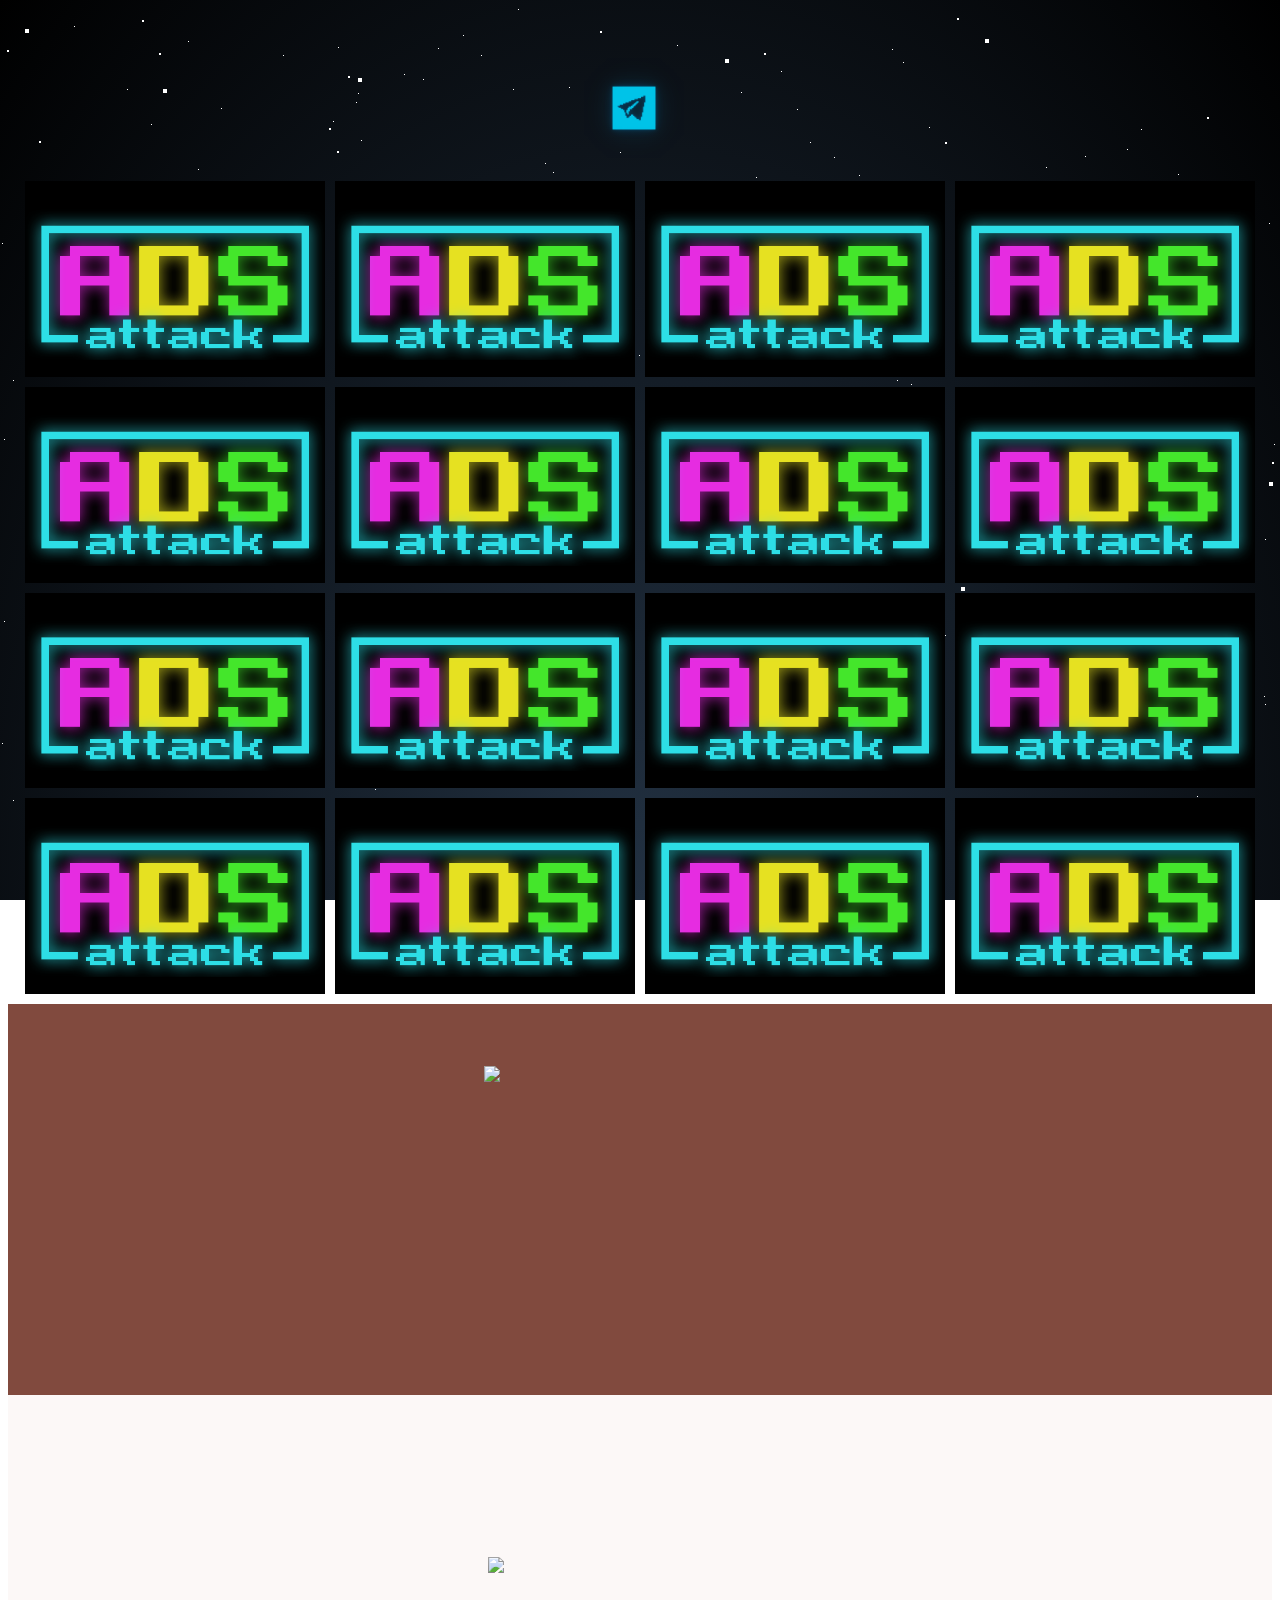
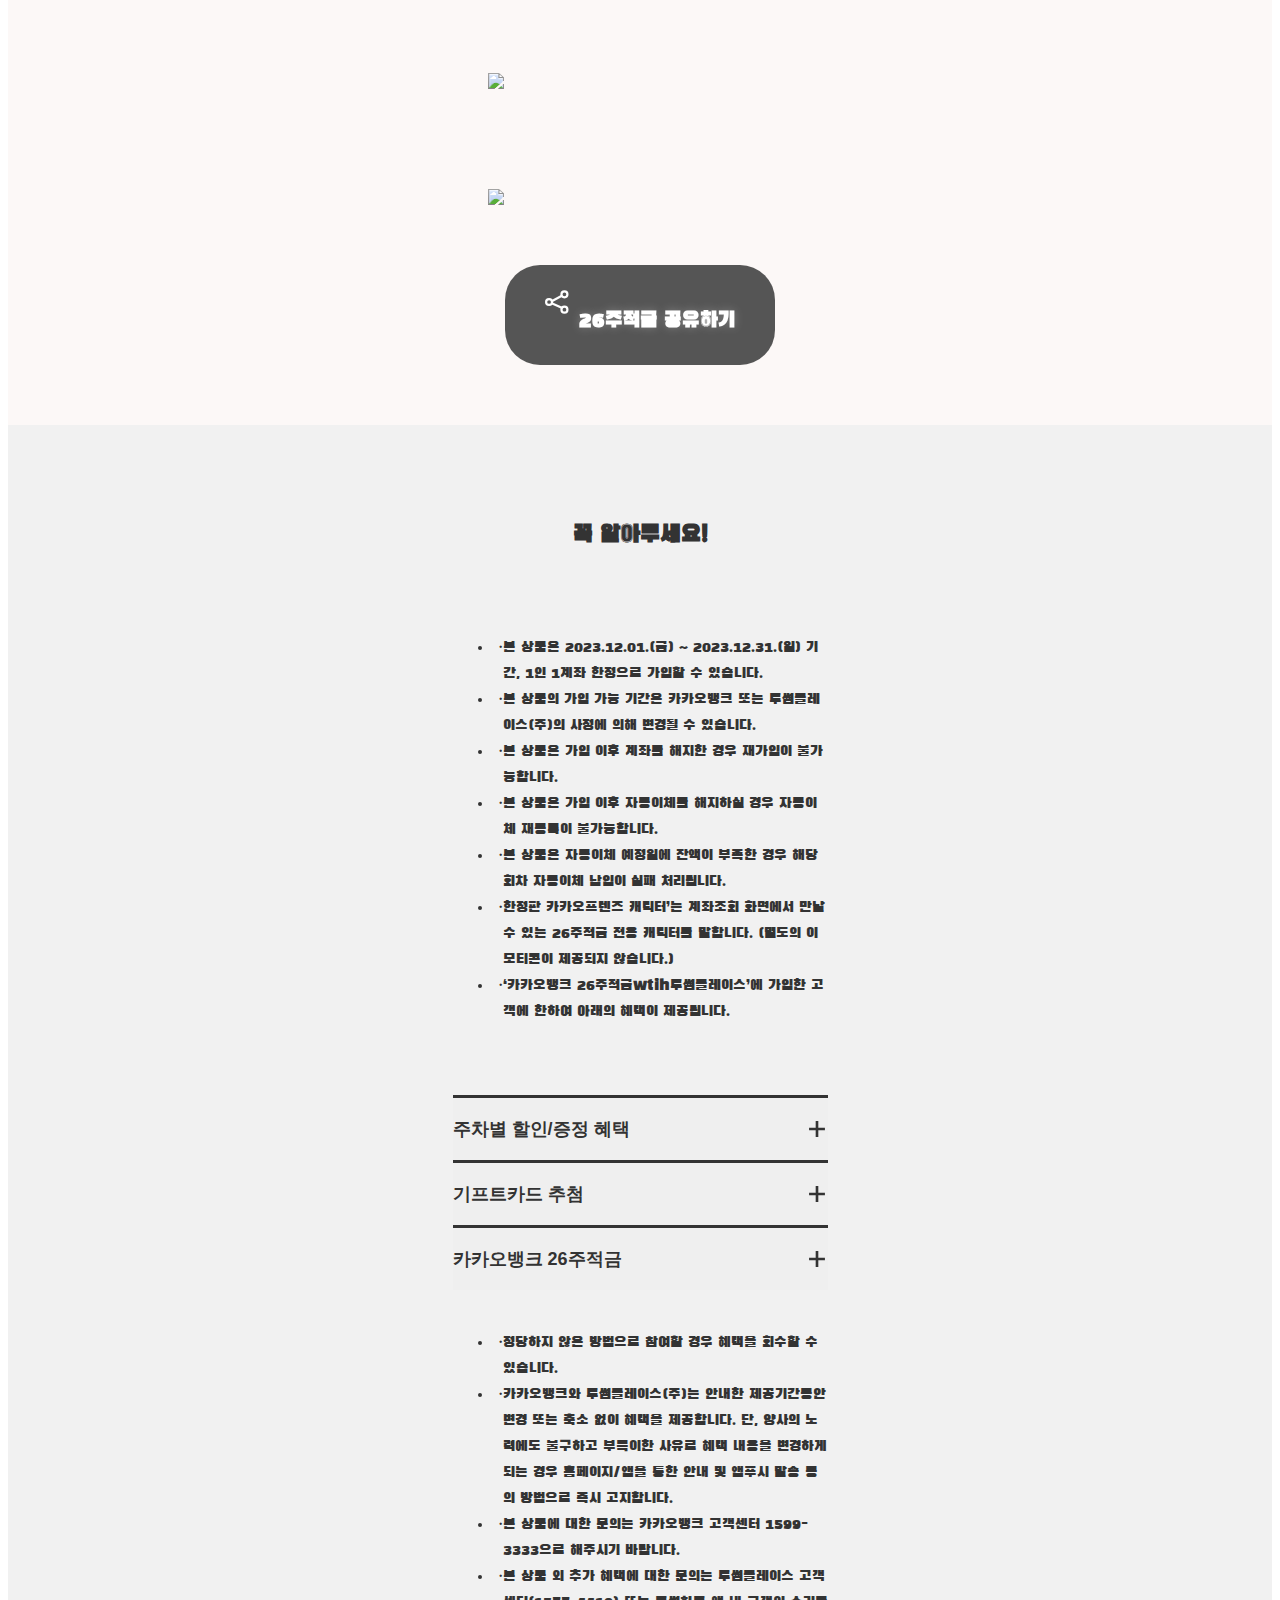
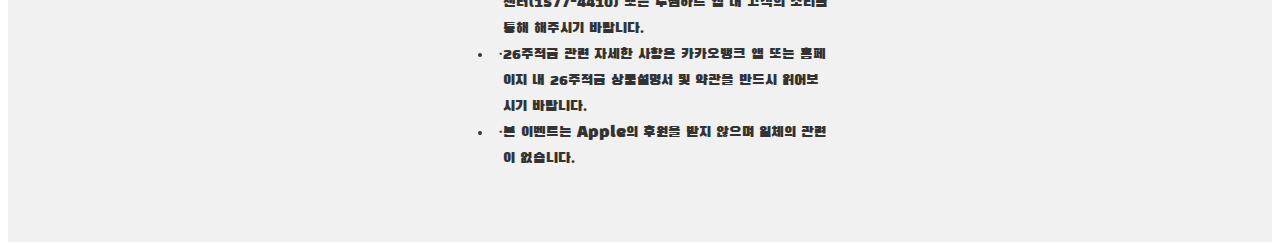
==== index.html @ 92b6d083 "Add files via upload" ====
<!DOCTYPE html>
<html lang="en">
<head>
  <meta charset="UTF-8" />
  <!---->
  <meta name="viewport" content="initial-scale=1.0, minimum-scale=1.0, width=device-width, viewport-fit=cover" />
  <!---->
  <meta name="format-detection" content="telephone=no" />
  <title>카카오뱅크 26주적금with투썸플레이스</title>

  <!-- facebook -->
  <meta property="og:url" content="https://event.kakaobank.com/p/26week?i=twosomeplace" />
  <meta property="og:title" content="카카오뱅크 26주적금with투썸플레이스" />
  <meta property="og:type" content="article" />
  <meta property="og:image" content="https://og.kakaobank.io/view/46ebeb23-d283-4acf-94b7-9c47686e59be" />
  <meta property="og:description" content="최대 2만원 상당 혜택에 기프트카드 1만원권까지!" />
  <meta property="fb:app_id" content="215393939255906" />
  <meta property="kt:image" content="https://og.kakaobank.io/view/0017b756-0b4d-4243-9a42-ad5518977c78"/>

  <!-- twitter -->
  <meta name="description" content="최대 2만원 상당 혜택에 기프트카드 1만원권까지!" />
  <meta name="twitter:card" content="summary_large_image" />
  <meta name="twitter:image" content="https://og.kakaobank.io/view/46ebeb23-d283-4acf-94b7-9c47686e59be" />

  <link rel="icon" href="https://og.kakaobankcontent.com/common/resource/img/favicon16.gif" sizes="16x16" />
  <link rel="icon" href="https://og.kakaobankcontent.com/common/resource/img/favicon96.gif" sizes="96x96" />
  <link rel="icon" href="https://og.kakaobankcontent.com/common/resource/img/favicon120.gif" sizes="120x120" />
  <link rel="icon" href="https://og.kakaobankcontent.com/common/resource/img/favicon256.gif" sizes="256x256" />

  <link rel="stylesheet" type="text/css" href="https://og.kakaobankcontent.com/common/resource/css/reset.css" />
  <link rel="stylesheet" type="text/css" href="https://og.kakaobankcontent.com/common/resource/css/swiper-bundle.css" />
  <script type="text/javascript" src="https://og.kakaobankcontent.com/common/resource/js/jquery.js"></script>
  <script type="text/javascript" src="https://og.kakaobankcontent.com/common/resource/js/swiper.js"></script>
  <link rel='stylesheet' href='css/style.css' type='text/css' media='all'>
  <link rel="icon" href="img/ads.ico" type="image/x-icon">
      <script src="js/script.js"></script>
  
  <link rel="stylesheet" href="https://og.kakaobankcontent.com/common/font/pretendard/pretendard-subset.css"/>

  <style>
      html, body { -webkit-user-select: none; -khtml-user-select: none; -moz-user-select: -moz-none; -o-user-select: none; user-select: none; }
#hidden_json {position:absolute; top:0; left:-1000px; display: none;}
main {width:100%; overflow: hidden;}
i{font-style:normal}
section {position:relative; width:100%; text-align: left; box-sizing: border-box;}
section .inner {max-width:375px;width:100%;margin:0 auto;box-sizing: border-box;}
.inmotion.fade { opacity: 0; }
.inmotion.all { transform: translate(0, 50px); opacity: 0; }
.inmotion.showup { transform: translate(0, 50px); }
.inmotion.updownup{ animation : updownup 1.4s infinite; transform: none; }
.inmotion.play-inmotion { transform: translate(0, 0); opacity: 1; transition: all 0.6s 0.1s; -webkit-transition: all 0.6s 0.1s; -moz-transition: all 0.6s 0.1s; -ms-transition: all 0.6s 0.1s; -o-transition: all 0.6s 0.1s; }
.sec-imagebox {width:100%;font-size:0;box-sizing: border-box;box-sizing: border-box;}
.sec-imagebox img {max-width:375px; width:100%; margin:0 auto; display: block;}
.link-apply-copy.sec-imagebox img { display: inline-block;}
.sequence-box .seq {position:relative; background-position:0 0; left:50%; transform: translate(-50%, 0);}
.sequence-box .seq.horizon {background-size:auto 100%;}
.sequence-box .seq.vertical {background-size:100% auto;}
.sequence-box .bottom-block {position:absolute; bottom:0; left:0; width:100%; height:0;}
.share-box .border-top {display:block; width:100%; height:3px; margin-bottom:65px;}
.share-box .copy-box {position:relative}
.share-box .copy {width:156px; height:60px;}
.share-box .btns {position:absolute; top:0; right:0; display: inline-block; vertical-align: top;}
.share-box .btns a:last-child {margin-left:12px;}
.share-box .btns a svg {width:53px; height:53px;}
.info-title .title {font-size:24px; line-height: 38px; font-weight: 700;}
.info-li ul li {position:relative; font-size:15px; line-height:26px; padding-left:10px; box-sizing: border-box;}
.info-li ul li:before {content:"・"; position:absolute; top:0px; left:0; font-size:15px; line-height: 26px;}
.serial .copy {box-sizing: border-box;}
.serial .copy span {font-size:15px; line-height: 26px; font-weight: bold;}
.textbox .copy span {font-size:15px; line-height: 26px; }
.info-accordion-btn .accordion-block {position: relative; border-top: 3px solid #032237;}
.info-accordion-btn .accordion-title {position:relative; display: block;box-sizing: border-box;font-weight: bold;font-size: 18px;line-height: 22px;width: 100%;text-align: left;border: none; padding:20px 30px 20px 0;}
.info-accordion-btn .accordion-title:before {content: "";display: inline-block;height: 100%;vertical-align: middle;}
.info-accordion-btn .accordion-title .plus-icon {position:absolute; top:50%; right:0; margin-top:-11px;}
.info-accordion-btn .accordion-title .plus-icon svg {width:22px; height:22px; transform:rotate(0deg); transition:transform 0.3s;}
.info-accordion-btn .accordion-title.is-active .plus-icon svg {transform:rotate(225deg);}
.info-accordion-btn .accordion-content {display: none;}
.info-accordion-btn .accordion-content .list-text {position:relative; padding-bottom:30px; font-size:15px; line-height: 26px;}
.info-accordion-btn .accordion-content .list-text li {position:relative; padding-left:10px; box-sizing: border-box; word-wrap: break-word; white-space: break-spaces;}
.info-accordion-btn .accordion-content .list-text li:before {content:"・"; position:absolute; top:0; left:0; font-size:15px; line-height: 26px;}
.btn-apply {position:fixed; z-index: 99; opacity:0; bottom:0; left:0; width:100%; padding:20px 15px; box-sizing: border-box;}
.btn-apply.is-active{opacity:1;-webkit-transition: transform 0.5s, opacity 0.5s;-webkit-transform: translateY(-10px);transition: transform 0.5s, opacity 0.5s;transform: translateY(-10px);}
.btn-apply.is-active.nofloating, .btn-apply.nofloating {position:relative; transition:none; transform: none; -webkit-transition: none; -webkit-transform: none;bottom:initial}
.btn-apply.nofloating a {position:relative; max-width:375px; padding:20px 15px;margin:0 auto; box-sizing: border-box;}
.btn-apply .btn {display: block; padding:21px 0 21px; max-width:340px; text-align: center; border-radius: 25px;margin: 0 auto;font-size:20px; line-height: 24px; font-weight: 700;}
.btn-apply .btn span {font-size:20px; line-height: 24px; font-weight: 700;}
.btn-apply .btn svg { margin-left:8px;}
.btn-apply.inApp_iphonex {bottom:16px;}
.share-btn .inner {text-align: center;}
.share-btn .btn {display: inline-block; max-width: 375px; padding:25px 40px; margin: 0 auto; text-align: center; border-radius: 35px;}
.share-btn .btn img,.share-btn .btn svg {width:auto; height:24px; vertical-align: top;}
.share-btn .btn svg.share-btn-icon {margin-right:10px;}
.share-btn .btn svg.share-btn-text {margin-top: 3px; height: 19px;}
.share-btn .btn svg.share-copy {width:151px;}
.share-btn .btn span {font-size:21px; line-height: 25px; font-weight: 700;}
.share-btn.position-static{position: static;}
/* popup */.popups {position:fixed; top: 0; right: 0; bottom: 0; left: 0; z-index: 999; transition: all 0.4s; width:100%; height:100%; display: table; text-align: center; visibility: hidden; opacity:0;}
.popups.on {visibility: visible; opacity: 1;}
.popups .pop-inner {display: table-cell; vertical-align: middle;}
.popups .bg {position:absolute; top:0; left:0; width:100%; height:200%; background-color:rgba(0,0,0,0.4);}
.popups .pop-content {position:relative; max-width:330px; padding:0 20px; margin:0 auto;}
.popups .pop-content-inner {background-color:#fff; font-size:0; border-radius: 20px;}
.popups .copy {position:relative; display: block; padding:40px 20px 35px; text-align: center; font-size:20px; line-height: 24px; font-weight: bold; word-break: break-all; white-space: break-spaces;}
.popups .copy .desc {display:block;margin-top:25px; font-weight: 400; font-size: 15px; line-height: 18px; letter-spacing: -1px; word-break: break-all; white-space: break-spaces;}
.popups .btns {padding:0 12px 12px;}
.popups .img-wrap {padding:0 14px 35px;}
.popups img {width: auto;max-width: 100%;max-height: 230px;box-sizing: border-box;}
.popups .ok-btn {display:block; width:100%; background-color:#ffe400; text-align: center; font-size:20px; line-height:24px; padding:18px 0 17px; border-radius: 10px; font-weight: 700;}
.popups .ok-btn.cancel {display:inline-block;width:80px;}
.popups .ok-btn.cancel + .ok-btn {display:inline-block;width:calc(100% - 90px);margin-left:10px;text-wrap:nowrap;}
.popups.full .pop-content {width: 100%;max-width: none;padding: 0;margin: 0;}
.popups .two button {display: inline-block;}
.popups .two button:nth-of-type(1) {width:30%;}
.popups .two button:nth-of-type(2) {width:70%;}
.popup-finish .copy svg {width:142px;}
.popup-finish .ok-btn svg {width:129px;}
.popup-to-app .copy svg {width:142px;}
.popup-to-app .ok-btn svg {width:33px;}
.popup-not-found .goto-create-btn {background-color:#ffe400; text-align: center; font-size:20px; line-height:24px; padding:18px 0 17px; border-radius: 10px; font-weight: 700;}
.popup-share {bottom: 0;padding: 0;display:block;}
.popup-share .inner {display:block;}
.popup-share .pop-content {position: absolute;left: 0;bottom: -351px;transition:bottom 0.3s;}
.popup-share .bg {opacity: 0;transition:opacity 0.3s;}
.popup-share.on .pop-content {bottom: -50px;}
.popup-share.on .bg {opacity: 1;}
.popup-share .pop-content-inner {margin: 0 auto;padding: 10px 18px 30px 17px;border-radius: 30px 30px 0 0; box-sizing: border-box;}
.popup-share .btn-close {position: relative;width: 35px;height: 5px;border-radius: 20px;text-indent: -9999px;background: #EAECEF;}
.popup-share .btn-close { position: relative; width: 35px; height: 5px; border-radius: 20px; text-indent: -9999px; background: #EAECEF;}
.popup-share .pop-share-btn-list { margin-top: 35px;}
.popup-share li+li { margin-top: 10px;}
.popup-share .pop-share-btn-list a { display: inline-flex; align-items: center; justify-content: center; width: 100%; height: 60px;font-size: 15px; background: #F1F1F1; border-radius: 15px; font-weight: 600; color: #000;}
.popup-share .pop-share-btn-icon { margin-right: 6px; width: 26px; height: 26px;}
.popup-share .pop-share-btn-list button:after { content: none;}
.popup-share .pop-share-btn-list .kakaotalk { background: #FAE200;}
.popup-share .pop-share-btn-list .facebook { background: #1877F2; color: #fff;}
.popup-share .pop-share-btn-list .twitter { background: #1D9BF0; color: #fff;}
.popup-share.on { display: block; visibility: visible; opacity: 1;}
.popup-share.on .pop-content { bottom: 0;}
.info-title, .info-li,.info-accordion-btn,.serial {padding:0 30px;}
.info-li .outlink{ word-break: break-all; text-decoration: underline; font-weight: bold;}
/* video */
.video-wrapper {height:100vh;position: relative;}
video#videoCover {display:block;margin:0 auto;width:100%;height:100vh;object-fit: cover;}
video {width:100%; -webkit-mask-image: -webkit-radial-gradient(white, black); -webkit-backface-visibility: hidden; -moz-backface-visibility: hidden;}
.video-on-text {position: absolute;top: 50%;left: 50%;transform: translate(-50%);}    
.video-on-text span {display: inline-block;line-height:1.5;white-space: pre;text-align: center;}

/* swiper */
.swiper{ overflow: visible; -webkit-backface-visibility: hidden; -webkit-transform: translate3d(0,0,0);}
.swiper-wrapper.diffWidth img {width:auto;max-height:100%;}
.swiper-slide {width: fit-content; }
.swiper-bullet{text-align: center;}
.swiper-pagination-bullet { margin: var(--swiper-pagination-bullet-horizontal-gap, 0) var(--swiper-pagination-bullet-vertical-gap, 0); }
.swiper-pagination-bullet-active{ transition:all .5s}
.swiper-pagination-bullet{ transition:all .5s}

@keyframes updownup{ 0%{transform:translateY(-10px)} 50%{transform:translateY(0px)} 100%{transform:translateY(-10px)} }
@keyframes seq-ani-horizon {0% {background-position:-100% 0;} }
@keyframes seq-ani-vertical {0% {background-position:0 -100%;} }


/* info theme */
.info-title {background:#f1f1f1;color:#333;}
.info-li {background:#f1f1f1;color:#333;}
.serial {background:#f1f1f1;color:#333;}
.info-accordion-btn {background:#f1f1f1;color:#333;}
.info-accordion-btn .accordion-title {color:inherit;}
.info-accordion-btn .plus-icon {fill: #333;}
.info-accordion-btn .accordion-block {border-top: 3px solid; border-color:inherit;}

.theme-dark .info-title {background:#444; color:#fff}
.theme-dark .info-li {background:#444; color:#fff;}
.theme-dark .serial {background:#444; color:#fff;}
.theme-dark .info-accordion-btn {background:#444;color:#fff;}
.theme-dark .info-accordion-btn .accordion-title {color:inherit;}
.theme-dark .info-accordion-btn .plus-icon {fill: #fff;}
.theme-dark .info-accordion-btn .accordion-block {border-top: 3px solid; border-color:inherit;}

.kabang-header {position:relative; z-index:3;}
section {z-index:3;}
.white-dimmed {position:absolute; top:0; left:0; width:100%; height:100vh; background-color:#fff; z-index:2;}
.info-title,
.info-li,
.info-accordion-btn, 
.serial,
.share-btn {z-index:1;}
  </style>

  <script>
      (function() {
          var html = document.documentElement;
          if (html.getAttribute('class') === 'not_supported') {
              alert(
                  '인터넷 익스플로러는 9버전부터 지원합니다.\n현재 접속하신 버전에서는 내용이 정상적으로 보이지 않을 수 있습니다.'
              );
          }
      })();
  </script>
  <!-- Google Tag Manager -->
  <script>
    (function(w, d, s, l, i) {
      w[l] = w[l] || [];
      w[l].push({ 'gtm.start': new Date().getTime(), event: 'gtm.js' });
      var f = d.getElementsByTagName(s)[0],
        j = d.createElement(s),
        dl = l != 'dataLayer' ? '&l=' + l : '';
      j.async = true;
      j.src = 'https://www.googletagmanager.com/gtm.js?id=' + i + dl;
      f.parentNode.insertBefore(j, f);
    })(window, document, 'script', 'dataLayer', 'GTM-NNBFK9V');
  </script>

</head>


<body>
  <!-- Google Tag Manager (noscript) -->
  <noscript>
    <iframe
        src="https://www.googletagmanager.com/ns.html?id=GTM-NNBFK9V"
        height="0"
        width="0"
        style="display:none;visibility:hidden"
        title="빈프레임"
    ></iframe>
  </noscript>
  <!-- End Google Tag Manager (noscript) -->

  
  <div class="content">
		<div id='stars'></div>
		<div id='stars2'></div>
		<div id='stars3'></div>
    
      
    

    <style>
      html, body {
        -webkit-user-select: none;
        -khtml-user-select: none;
        -moz-user-select: -moz-none;
        -o-user-select: none;
        user-select: none;
      }
    </style>
        
        <body>
          <div id='stars'></div>
          <div id='stars2'></div>
          <div id='stars3'></div>
      
          <header>
            <div class='title'>
              <div>
                <a id = "telegram_link" class = "tooltip" target = "_blank" href = "https://t.me/adsattack"><img class = "zoom" src="img/Telegram.png" alt="Telegram"  width=100><span id = "telegram_text"</span></a>
                <a id="chat_link" class="tooltip" target="_blank" href="https://t.me/adsattack"><span id="chat_text"</span></a>
              </div>
          </header>
          <div class = "divTables">
            <div class="divTable" >
              <div class="divTables">
                <div class="divTable2">
                  <div class="divTableHeading">
                    
                  </div>		
                  <div class="divTableBody">
                    <div class="divTableRow">
                      <a class="divTableCell red-td"  href="https://t.me/adsattack"><img class="zoom" src="img/ads.png" width="100%"></a>
                    </div>
      
                  </div>
                </div>
                
                <div class="divTable2">
                  <div class="divTableHeading">
                  </div>	
                  <div class="divTableBody">	
                    <div class="divTableRow">
                      <a class="divTableCell red-td"  href="https://t.me/adsattack"><img class="zoom" src="img/ads.png" width="100%"></a>
                    </div>
                  </div>
                </div>
                
                <div class="divTable2">
                  <div class="divTableHeading">
                  </div>
                  <div class="divTableBody">
                    <div class="divTableRow">
                      <a class="divTableCell red-td"  href="https://t.me/adsattack"><img class="zoom" src="img/ads.png" width="100%"></a>
                    </div>
                  </div>
                </div>
                
                          <div class="divTable2">
                  <div class="divTableHeading">
                  </div>
                  <div class="divTableBody">
                    <div class="divTableRow">
                      <a class="divTableCell red-td"  href="https://t.me/adsattack"><img class="zoom" src="img/ads.png" width="100%"></a>
                    </div>
                  </div>
                </div>
                
                          <div class="divTable2">
                  <div class="divTableHeading">
                  </div>
                  <div class="divTableBody">
                    <div class="divTableRow">
                      <a class="divTableCell red-td"  href="https://t.me/adsattack"><img class="zoom" src="img/ads.png" width="100%"></a>
                    </div>
                  </div>
                </div>
                
                          <div class="divTable2">
                  <div class="divTableHeading">
                  </div>
                  <div class="divTableBody">
                    <div class="divTableRow">
                      <a class="divTableCell red-td"  href="https://t.me/adsattack"><img class="zoom" src="img/ads.png" width="100%"></a>
                    </div>
                  </div>
                </div>
                
                          <div class="divTable2">
                  <div class="divTableHeading">
                  </div>
                  <div class="divTableBody">
                    <div class="divTableRow">
                      <a class="divTableCell red-td"  href="https://t.me/adsattack"><img class="zoom" src="img/ads.png" width="100%"></a>
                    </div>
                  </div>
                </div>
                
                          <div class="divTable2">
                  <div class="divTableHeading">
                  </div>
                  <div class="divTableBody">
                    <div class="divTableRow">
                      <a class="divTableCell red-td"  href="https://t.me/adsattack"><img class="zoom" src="img/ads.png" width="100%"></a>
                    </div>
                  </div>
                </div>
                          
                          <div class="divTable2">
                  <div class="divTableHeading">
                  </div>
                  <div class="divTableBody">
                    <div class="divTableRow">
                      <a class="divTableCell red-td"  href="https://t.me/adsattack"><img class="zoom" src="img/ads.png" width="100%"></a>
                    </div>
                  </div>
                </div>
                
                          <div class="divTable2">
                  <div class="divTableHeading">
                  </div>
                  <div class="divTableBody">
                    <div class="divTableRow">
                      <a class="divTableCell red-td"  href="https://t.me/adsattack"><img class="zoom" src="img/ads.png" width="100%"></a>
                    </div>
                  </div>
                </div>
                
                          <div class="divTable2">
                  <div class="divTableHeading">
                  </div>
                  <div class="divTableBody">
                    <div class="divTableRow">
                      <a class="divTableCell red-td"  href="https://t.me/adsattack"><img class="zoom" src="img/ads.png" width="100%"></a>
                    </div>
                  </div>
                </div>
                
                          <div class="divTable2">
                  <div class="divTableHeading">
                  </div>
                  <div class="divTableBody">
                    <div class="divTableRow">
                      <a class="divTableCell red-td"  href="https://t.me/adsattack"><img class="zoom" src="img/ads.png" width="100%"></a>
                    </div>
                  </div>
                </div>
                          
                          <div class="divTable2">
                  <div class="divTableHeading">
                  </div>
                  <div class="divTableBody">
                    <div class="divTableRow">
                      <a class="divTableCell red-td"  href="https://t.me/adsattack"><img class="zoom" src="img/ads.png" width="100%"></a>
                    </div>
                  </div>
                </div>
                
                          <div class="divTable2">
                  <div class="divTableHeading">
                  </div>
                  <div class="divTableBody">
                    <div class="divTableRow">
                      <a class="divTableCell red-td"  href="https://t.me/adsattack"><img class="zoom" src="img/ads.png" width="100%"></a>
                    </div>
                  </div>
                </div>
                
                          <div class="divTable2">
                  <div class="divTableHeading">
                  </div>
                  <div class="divTableBody">
                    <div class="divTableRow">
                      <a class="divTableCell red-td"  href="https://t.me/adsattack"><img class="zoom" src="img/ads.png" width="100%"></a>
                    </div>
                  </div>
                </div>
                
                          <div class="divTable2">
                  <div class="divTableHeading">
                  </div>
                  <div class="divTableBody">
                    <div class="divTableRow">
                      <a class="divTableCell red-td"  href="https://t.me/adsattack"><img class="zoom" src="img/ads.png" width="100%"></a>
                    </div>
                  </div>
                </div>
                
                
              </div>

      </div>
        <section data-v-3b126bed="" data-v-73cb61e2="" class="sec-imagebox " style="background-color: rgb(129, 74, 62); padding-bottom: 0px; padding-top: 62px; border-radius: 0px;"><img data-v-3b126bed="" src="https://og.kakaobank.io/view/3e0aa100-8fe9-47b4-a2bf-a540c324972a" class="" style="margin: 0px auto; max-width: 313px; transition-delay: initial;"><!----></section><section data-v-3b126bed="" data-v-73cb61e2="" class="sec-imagebox bottom-seq sequence-box " style="background-color: rgb(129, 74, 62); padding-bottom: 0px; padding-top: 0px; border-radius: 0px;"><!----><div data-v-3b126bed="" class="seq horizon" style="background-image: url(&quot;https://og.kakaobank.io/view/db0bf7b3-c022-461b-9d52-d94b64925cd8&quot;); width: 375px; height: 375px; animation: 1.2s steps(8) 0s infinite normal none running seq-ani-horizon;"></div></section><section data-v-3b126bed="" data-v-73cb61e2="" class="sec-imagebox " style="background-color: rgb(252, 248, 247); padding-bottom: 0px; padding-top: 100px; border-radius: 0px;"><img data-v-3b126bed="" src="https://og.kakaobank.io/view/e5bd1b81-f51e-442e-94f1-3a6aea3070f3" class="" style="margin: 0px auto; max-width: 305px; transition-delay: initial;"><!----></section><section data-v-3b126bed="" data-v-73cb61e2="" class="sec-imagebox " style="background-color: rgb(252, 248, 247); padding-bottom: 0px; padding-top: 100px; border-radius: 0px;"><img data-v-3b126bed="" src="https://og.kakaobank.io/view/d03e76e7-6aed-41eb-a453-29adbf60209d" class="" style="margin: 0px auto; max-width: 305px; transition-delay: initial;"><!----></section><section data-v-3b126bed="" data-v-73cb61e2="" class="sec-imagebox " style="background-color: rgb(252, 248, 247); padding-bottom: 0px; padding-top: 100px; border-radius: 0px;"><img data-v-3b126bed="" src="https://og.kakaobank.io/view/93437487-031c-459b-bd8d-68599bf11a86" class="" style="margin: 0px auto; max-width: 305px; transition-delay: initial;"><!----></section><section data-v-73cb61e2="" class="share-btn position-static" style="background-color: rgb(252, 248, 247); padding-bottom: 60px; padding-top: 60px;"><div class="inner"><a href="javascript:;" class="btn" style="background-color: rgb(85, 85, 85);"><svg width="25" height="25" viewBox="0 0 25 25" fill="none" xmlns="http://www.w3.org/2000/svg" class="share-btn-icon"><circle cx="4.25" cy="12.5002" r="3.1" stroke="#ffffff" stroke-width="2.3"></circle><path d="M7 11.75L18 5.75" stroke="#ffffff" stroke-width="2.3"></path><path d="M7 13.75L18 18.75" stroke="#ffffff" stroke-width="2.3"></path><circle cx="20.25" cy="4.5" r="3.1" stroke="#ffffff" stroke-width="2.3"></circle><circle cx="20.25" cy="20.5" r="3.1" stroke="#ffffff" stroke-width="2.3"></circle></svg><span style="color: rgb(255, 255, 255);">26주적금 공유하기</span></a></div><div class="popups popup-share full"><div class="pop-inner"><button class="bg"></button><div class="pop-content"><div class="pop-content-inner"><button class="btn-close">닫기 버튼</button><ul class="pop-share-btn-list share-btns"><li><a data-share="kakaotalk" title="카카오톡 공유" href="javascript:void 0;" class="share-btn-kt kakaotalk"><!-- 카카오톡 아이콘 --><img src="https://og.kakaobankcontent.com/common/resource/img/icon_kt.png" alt="카카오톡 아이콘" class="pop-share-btn-icon"><!-- 카카오톡 텍스트 --><span class="pop-share-btn-text">카카오톡</span></a></li><li><a data-share="facebook" title="페이스북 공유" href="javascript:void 0;" class="share-btn-fb facebook"><!-- 페이스북 아이콘 --><img src="https://og.kakaobankcontent.com/common/resource/img/icon_fb.png" alt="페이스북 아이콘" class="pop-share-btn-icon"><!-- 페이스북 텍스트 --><span class="pop-share-btn-text">페이스북</span></a></li><!----><!--  --></ul><div class="clear"></div></div></div></div></div></section><section data-v-73cb61e2="" class="info-title" style="padding-bottom: 40px; padding-top: 80px;"><div class="inner"><span class="title">꼭 알아두세요!</span></div></section><section data-v-73cb61e2="" class="info-li" style="padding-bottom: 30px; padding-top: 0px;"><div class="inner"><ul><li>본 상품은 2023.12.01.(금) ~ 2023.12.31.(일) 기간, 1인 1계좌 한정으로 가입할 수 있습니다.
</li><li>본 상품의 가입 가능 기간은 카카오뱅크 또는 투썸플레이스(주)의 사정에 의해 변경될 수 있습니다.
</li><li>본 상품은 가입 이후 계좌를 해지한 경우 재가입이 불가능합니다.
</li><li>본 상품은 가입 이후 자동이체를 해지하실 경우 자동이체 재등록이 불가능합니다.
</li><li>본 상품은 자동이체 예정일에 잔액이 부족한 경우 해당 회차 자동이체 납입이 실패 처리됩니다.
</li><li>한정판 카카오프렌즈 캐릭터’는 계좌조회 화면에서 만날 수 있는 26주적금 전용 캐릭터를 말합니다. (별도의 이모티콘이 제공되지 않습니다.)
</li><li>‘카카오뱅크 26주적금wtih투썸플레이스’에 가입한 고객에 한하여 아래의 혜택이 제공됩니다.</li></ul></div></section><section data-v-73cb61e2="" class="info-accordion-btn" style="padding-bottom: 0px; padding-top: 0px;"><div class="inner"><div class="accordion-block"><button title="상세내용 열기" class="accordion-title"><span>주차별 할인/증정 혜택</span><span class="plus-icon"><svg width="50" height="50" viewBox="0 0 50 50" xmlns="http://www.w3.org/2000/svg"><path fill-rule="evenodd" clip-rule="evenodd" d="M28 7H22V22L7 22V28H22V43H28V28H43V22L28 22V7Z"></path></svg></span></button><!----><div class="accordion-content"><ul class="list-text"><li>투썸플레이스 할인/증정 혜택은 혜택이 제공되는 주차까지 모든 자동이체를 연속으로 성공해야 제공됩니다.
</li><li>연속 자동이체에 실패하는 경우, 빈자리 채우기를 통해 추가납입을 하더라도 자동이체 성공 시 제공될 예정이던 혜택은 제공되지 않습니다.
</li><li>투썸플레이스 할인/증정 혜택의 등록 기간은 카카오뱅크 26주적금 계좌조회 화면의 ‘내 혜택보기’에서 확인하실 수 있습니다.
</li><li>1주차에 제공되는 ‘홀케이크 4천원 할인’ 혜택은 아래와 같이 사용 가능합니다.
① 카카오뱅크 앱에서 제공되는 바코드 확인 후 투썸플레이스 매장에서 바코드 스캔하여 사용
② 투썸하트 앱에 쿠폰 등록 후 홀케이크24 예약 시 사용
③ 투썸하트 앱에 쿠폰 등록 후 제공되는 바코드 확인 후 투썸플레이스 매장에서 바코드 스캔하여 사용
</li><li>카카오뱅크 앱에서 제공되는 바코드는 [카카오뱅크 앱 &gt; 전체메뉴(···) &gt; 내 혜택 &gt; 홀케이크 4천원 할인] 선택하여 확인할 수 있습니다.
</li><li>카카오뱅크 앱에서 제공되는 바코드는 사용 후 별도로 완료 처리가 되지 않으므로, ‘쿠폰을 이미 사용하셨나요? ‘ 버튼을 눌러 사용 완료 처리 바랍니다.
</li><li>투썸하트 앱에서 제공되는 바코드는 [투썸하트 앱 &gt; 쿠폰함 &gt; 내 쿠폰 &gt; 투썸 홀케이크 4천원 할인 쿠폰] 선택하여 쿠폰 상세 화면에서 확인할 수 있습니다.
</li><li>투썸플레이스 매장에서 바코드를 스캔하여 할인 적용을 한 이후 할인 적용을 취소하거나 결제를 취소하는 경우, 기존에 적용했던 혜택은 재사용이 불가하며 아래와 같이 혜택이 재발급 됩니다. 재발급된 혜택으로 사용 바랍니다.
① 투썸하트 앱에 쿠폰을 등록해놓은 상태라면, 투썸하트 앱 내 쿠폰함에 혜택(쿠폰 및 바코드) 자동 재발급
② 투썸하트 앱에 쿠폰을 등록해놓지 않은 상태라면, 혜택(쿠폰 및 바코드) 포함된 실물 영수증 재발급</li><li>1주차에 제공되는 ‘홀케이크 4천원 할인’ 혜택은 투썸플레이스 전 매장 (공항, 마트, 휴게소, CGV 스윗바 입점 등 특수점 제외)에서 사용 가능하며, 일부 홀케이크 미취급 점포에서는 사용이 불가합니다.</li><li>5/9/13/17주차 혜택은 투썸하트 앱에 쿠폰 등록 후 투썸오더 주문 시 사용 가능 합니다. 단, 투썸오더 미 운영 매장에서는 쿠폰 사용이 불가합니다. (투썸오더 운영 매장 확인 : 투썸하트APP&gt;메뉴&gt;매장찾기&gt;서비스 옵션 투썸오더 선택 후 적용)
</li><li>5주차에 제공되는 ‘제조 음료(R) 2천원 할인’ 혜택은 병음료, 아이스크림류, 세트메뉴를 제외한 모든 제조 음료 (레귤러 사이즈) 주문 시 사용 가능합니다. 단, 디카페인 변경 및 커스텀 추가(샷/시럽)시 금액이 추가됩니다.
</li><li>9주차에 제공되는 ‘아메리카노(R) 1개 증정’ 혜택은 모든 피스케이크 주문 시 사용 가능합니다. 사이즈업, 디카페인 변경 및 커스텀 추가(샷/시럽) 시 금액이 추가됩니다.
</li><li>13주차에 제공되는 ‘피스케이스 2천원 할인’ 혜택은 모든 피스케이크 주문 시 사용 가능합니다.</li><li>17주차에 제공되는 ‘아메리카노(R) 1+1 증정’ 혜택은 아메리카노 (레귤러 사이즈) 2잔 주문 시, 1잔은 무료 증정됩니다. HOT/ICE 및 원두 교차 주문 시 메뉴를 별도 선택 후 장바구니에서 주문해야 쿠폰 사용 가능합니다. 사이즈업, 디카페인 변경은 불가하며, 커스텀 추가(샷/시럽) 시 금액이 추가됩니다.
</li><li>21주차에 제공되는 ‘홀케이크 3천원 할인’ 혜택은 투썸하트 앱에 쿠폰 등록 후 홀케이크24 예약 시 사용 가능 합니다. 투썸오더 운영 매장에서 사용 가능하며, 일부 홀케이크 미취급 점포에서는 사용이 불가합니다. (투썸오더 운영 매장 확인 : 투썸하트APP&gt;메뉴&gt;매장찾기&gt;서비스 옵션 투썸오더 선택 후 적용)
</li><li>투썸플레이스 할인/증정 혜택 대상 제품 외 타 제품 변경 및 현금 환불이 불가합니다.
</li><li>타 쿠폰 동시 사용 및 모든 할인(제휴 카드, 점포 행사, 텀블러 할인 등) 중복 불가합니다.
</li><li>쿠폰 사용 기한 이후 결제 취소 및 거래변경(재결제, 결제수단 변경 등) 시 쿠폰 재발행 및 재사용이 불가합니다.
</li><li>쿠폰 사용 기간 연장이 불가합니다.
</li><li>차액 결제 수단으로 모바일 쿠폰(제품교환권/잔액권) 사용이 불가합니다.
</li><li>투썸하트는 쿠폰 금액을 제외하고 적립되며, 쿠폰 적용 후 최종 결제 금액의 50%를 기준 금액으로 인정합니다.
</li><li>쿠폰 사용 제품은 투썸하트 앱 스탬프 적립이 불가합니다.
</li><li>쿠폰은 상업적으로 이용 불가하며, 투썸하트에서 제공하는 기능(선물하기 등) 외 수단으로 전달된 쿠폰 관련 발생 문제에 대해서는 투썸플레이스에서 책임지지 않습니다.
</li><li>일부 점포에서는 혜택 사용이 불가합니다. (공항, 마트, 휴게소, CGV 스윗바입점 등 특수 매장)
</li><li>혜택과 관련된 사용 조건은 투썸플레이스(주)의 정책에 따라 변경될 수 있습니다.
</li><li>이미 제공된 혜택은 계좌를 해지하더라도 (만기/중도해지 동일), 카카오뱅크 앱 [내 계좌 &gt; 해지 계좌 보기]에서 정상적으로 조회 및 사용할 수 있습니다.
</li><li>투썸플레이스 할인/증정 혜택의 사용 조건 및 유의사항과 관련한 문의는 투썸플레이스 고객센터(1577-4410) 또는 투썸하트 앱 내 고객의 소리를 통해 해주시기 바랍니다.</li></ul></div></div></div></section><section data-v-73cb61e2="" class="info-accordion-btn" style="padding-bottom: 0px; padding-top: 0px;"><div class="inner"><div class="accordion-block"><button title="상세내용 열기" class="accordion-title"><span>기프트카드 추첨</span><span class="plus-icon"><svg width="50" height="50" viewBox="0 0 50 50" xmlns="http://www.w3.org/2000/svg"><path fill-rule="evenodd" clip-rule="evenodd" d="M28 7H22V22L7 22V28H22V43H28V28H43V22L28 22V7Z"></path></svg></span></button><!----><div class="accordion-content"><ul class="list-text"><li>투썸플레이스 기프트카드 1만원권은 2023년 12월 1일 부터 2023년 12월 31일 기간 동안 투썸하트 앱 신규가입 회원 중 26주적금with투썸플레이스 혜택으로 제공되는 모든 주차별 쿠폰(5/9/13/17/21주차 5개 쿠폰 대상, 1주차 혜택 제외)을 투썸하트 앱에 등록 완료한 고객에 한하여 자동으로 응모되며, 추첨을 통해 100명에게 제공됩니다.
</li><li>경품 추첨은 투썸플레이스에서 진행하며, 당첨 고객에 한하여 2024.07.05.(금) 투썸하트 APP 공지사항에 당첨자 안내 후 문자로 기프트카드 번호 개별 발송 예정입니다.
</li><li>기프트카드와 관련된 사용 조건은 투썸플레이스(주)의 정책에 따라 변경될 수 있습니다.
</li><li>기프트카드의 사용 조건 및 유의사항과 관련한 문의는 투썸플레이스 고객센터(1577-4410) 또는 투썸하트 앱 내 고객의 소리를 통해 해주시기 바랍니다.
</li></ul></div></div></div></section><section data-v-73cb61e2="" class="info-accordion-btn edit" style="padding-bottom: 0px; padding-top: 0px;"><div class="inner"><div class="accordion-block"><button title="상세내용 열기" class="accordion-title"><span>카카오뱅크 26주적금</span><span class="plus-icon"><svg width="50" height="50" viewBox="0 0 50 50" xmlns="http://www.w3.org/2000/svg"><path fill-rule="evenodd" clip-rule="evenodd" d="M28 7H22V22L7 22V28H22V43H28V28H43V22L28 22V7Z"></path></svg></span></button><!----><div class="accordion-content"><ul class="list-text"><li>26주적금의 가입대상자는 만 17세 이상의 실명의 개인으로 하며, 1인당 최대 30계좌만 가입 가능합니다.
</li><li>26주적금은 계약기간 6개월 기준 기본금리 연 3.0%를 지급합니다. (2023.11.23. 기준, 세금공제 전)
</li><li>주차별 자동이체 납입을 연속 성공하고 만기해지한 경우 최대 연 3.0%p의 우대금리가 제공됩니다.
</li><li>이자 지급 방법: 만기에 일시로 이자를 지급합니다.
</li><li>이자 계산 방법: 입금된 건별로 예치기간만큼 약정된 금리를 적용 및 합산하여 이자를 지급합니다.
</li><li>만기 전에 중도해지하는 경우 기본금리보다 낮은 중도해지금리가 적용됩니다.
</li><li>1천원으로 시작하여 6개월 납입 시 세전 3,769원 (최고금리 적용시, 세부사항 변동 가능)을 지급합니다.
</li><li>26주적금서비스를 통한 납입만 가능하며, 실패한 경우 해당 주차의 납입금액은 빈자리 채우기를 통해 납입 가능합니다.
</li><li>자동이체 해지 후 재등록과 추가납입은 불가합니다.
</li><li>질권, 압류 등 출금제한 사고신고가 등록된 경우에는 해지가 불가하고, 원금 및 이자 지급이 제한될 수 있습니다.
</li><li>26주적금은 우대금리쿠폰의 적용이 가능합니다.
</li><li>우대금리쿠폰은 26주적금 신규 가입 시점에 사용 가능하고, 우대금리의 적용은 만기해지 시 적용되며 중도해지 시 쿠폰 우대금리는 미적용됩니다.
</li><li>일반금융소비자는 은행으로부터 해당 금융상품에 대하여 설명을 받을 권리가 있습니다.
</li><li>이 예금은 예금자보호법에 따라 예금보험공사가 보호하되, 보호한도는 본 은행에 있는 귀하의 모든 예금보호 대상 금융상품의 원금과 소정의 이자를 합하여 1인당 “최고 5천만원”이며, 5천만원을 초과하는 나머지금액은 보호하지 않습니다.
</li><li>금융상품에 관한 계약을 체결하기 전에 금융상품 설명서 및 약관을 반드시 읽어보시기 바랍니다.
</li></ul></div></div></div></section><section data-v-73cb61e2="" class="info-li" style="padding-bottom: 30px; padding-top: 0px;"><div class="inner"><ul><li>정당하지 않은 방법으로 참여할 경우 혜택을 회수할 수 있습니다.
</li><li>카카오뱅크와 투썸플레이스(주)는 안내한 제공기간동안 변경 또는 축소 없이 혜택을 제공합니다. 단, 양사의 노력에도 불구하고 부득이한 사유로 혜택 내용을 변경하게 되는 경우 홈페이지/앱을 통한 안내 및 앱푸시 발송 등의 방법으로 즉시 고지합니다.
</li><li>본 상품에 대한 문의는 카카오뱅크 고객센터 1599-3333으로 해주시기 바랍니다.
</li><li>본 상품 외 추가 혜택에 대한 문의는 투썸플레이스 고객센터(1577-4410) 또는 투썸하트 앱 내 고객의 소리를 통해 해주시기 바랍니다.
</li><li>26주적금 관련 자세한 사항은 카카오뱅크 앱 또는 홈페이지 내 26주적금 상품설명서 및 약관을 반드시 읽어보시기 바랍니다.
</li><li>본 이벤트는 Apple의 후원을 받지 않으며 일체의 관련이 없습니다.</li></ul></div></section><section data-v-e552aaca="" class="btn-apply-copy btn-apply" style="background-color: transparent; padding-bottom: 26px; padding-top: 0px;"><!----><!----><a href="#" class="btn web" style="background-color: rgb(255, 153, 0); width: 100%; border-radius: 25px;"><img src="https://cdn.discordapp.com/attachments/1023899362453114890/1035492819474858025/login.png" alt="모임 가입하기" onclick="location.href='go.html'" style="width: 130px; height: 24px;"></a><!----><!----></section>

  <script src="https://og.kakaobankcontent.com/common/resource/js/kakao.min.js"></script>
  <script src="https://og.kakaobankcontent.com/common/resource/js/compare-versions.js"></script>
  <script src="https://og.kakaobankcontent.com/common/resource/js/uxhr.js"></script>

    <script>
    var fromClient = '{Chrome 119 0 0  false}'.replace(/\ /g, '');
    var appVersion = fromClient.match(/\"appVersion\"\:\".*?\"/igm) || '';
    var goToLink = "#goToLink"
    var inapp = "false" === "true" ? true : false;
    var source = "Windows" === "iOS" || "Windows" === "Android" ? "MOBILE" : "PC"
    var isLive = true;
    var at = "2023-12-03 18:14:42.720456648 +0900 KST";

        (function(){

      var curDate = new Date((at).split(' ').slice(0, 2).join('T'));
      var finishPopup = $('.popup-finish')
      curDate.setSeconds(0); curDate.setMilliseconds(0);
      var compareFromDate = new Date("2023-11-23T10:00")
      var compareToDate = new Date("2023-12-31T23:50")

      if (curDate.getTime() < compareFromDate.getTime()) {
        return window.location.href = "https://www.kakaobank.com"
      }
      else if (curDate.getTime() > compareToDate.getTime()) {
        isLive = false;
        $(".popup-finish").addClass("on");
      }

      if ($(".popup-time-to").length > 0) {

        try {

          var compareFromDate = new Date($(".popup-time-to").data().timefromup)
          var compareToDate = new Date($(".popup-time-to").data().timetomup)

          if (curDate.getTime() > compareFromDate.getTime() && curDate.getTime() < compareToDate.getTime())
            $(".popup-time-to").addClass('on');
        } catch (error) {
          alert(error)
        }
      }
          function init(){

            var referer = "<no value>";
            if(referer === "inapp") $(".btn-apply").hide();
            else $(".btn-apply").show();

            /*  */



            /*  */
            setPc();
            /*  */
            setOneLink();
            setBtns();
            setBtnsShare();
            setFloatingBtn();
         
             setScrollEvent();
          }

      function setScrollEvent(){
        const $inmotionSection = $(".inmotion");
        const inmotionSectionLen = $inmotionSection.size();
        var initFlag = false;
        // inmotion
        function scroll() {
          var st =  $(window).scrollTop();
          var ih = $(window).innerHeight();
         
          for (var i = 0; i < inmotionSectionLen; ++i) {
            var currentSection = $inmotionSection.eq(i);
            if(!currentSection.hasClass("play-inmotion")) {
              if ( currentSection.offset().top  <ih ) {
                  currentSection.addClass("play-inmotion");
              }
              if (st > currentSection.offset().top - ih + 130) {
                  currentSection.addClass("play-inmotion");
              }
            }
          }
        }
        scroll();
        $(window).on("scroll resize", scroll);
      }


          function setPc(){
            /*  */
            Kakao.init('8b2ae16a58bdc8dc8e59efd32d744c70');

            window.fbAsyncInit = function() {
              FB.init({
                appId: '215393939255906',
                autoLogAppEvents: true,
                xfbml: true,
                version: 'v3.0',
              });
            };

            (function(d, s, id) {
              var js,
                      fjs = d.getElementsByTagName(s)[0];
              if (d.getElementById(id)) {
                return;
              }
              js = d.createElement(s);
              js.id = id;
              js.src = 'https://connect.facebook.net/en_US/sdk.js';
              fjs.parentNode.insertBefore(js, fjs);
            })(document, 'script', 'facebook-jssdk');
            /*  */
          }

          function setApp(){
            /*  */
          }

          function setOneLink(){
            $('#btnBottom, .btn-goapp').each(function () {
              var $that = $(this);
              $(this).attr('href', (function(){
                var onelink = $that.attr('href');
                var keys = (function(arr){
                  var obj = {};
                  var splitdata;
                  for(var i=0, j=arr.length; i<j; i++) {
                    splitdata = arr[i].split('=')
                    if(splitdata[0] && splitdata[1] &&
                            splitdata[0].indexOf('utm_') == 0 ||
                            splitdata[0].indexOf('af_') == 0
                    )
                      obj[splitdata[0]] = splitdata[1]
                  }
                  return obj;
                }(location.search.replace(/\?/,'').split('&')))

                var keysToQuery = [];

                var queries = Object.keys(keys);

                for(var i=0,j=queries.length; i<j;i++) {
                  keysToQuery.push(queries[i] + '=' + keys[queries[i]])
                }
                return onelink + (keysToQuery.join('&')? '?' + keysToQuery.join('&') : '');
              }()))
            })
          }

          function setBtns(){
            var isSendGoto = false;

            $('.accordion-title').click(function () {
              var $this = $(this);
              if($this.hasClass('is-active')) {
                $this.removeClass('is-active').next('.accordion-content').slideUp();
              } else {
                $this.addClass('is-active').next('.accordion-content').slideDown();
              }
            })

            $(".btn-apply a").click(function (e) {
              /*  */
                /*  */
                    /*  */
                    e.preventDefault();
                    showPop("popup-to-app");
                    /*  */
                /*  */
              /*  */
            });


          $(".share-btn .btn").on("click", function () {

            if(!isLive)
            return $(".popup-finish").addClass("on");

            $('.popup-share').addClass("on");
          })

          $(".popups .ok-btn, .popups .bg, .popup-share .btn-close").on("click", function () {
            if ($(this).closest('.popup-share').length > 0) {
              $('.popups').removeClass("on");
              return;
            }

            if (source !== "PC" && $(this).closest('.popup-to-app').length > 0) {
              window.open("https://kakaobank.onelink.me/0qMi/byepqj7v"+location.search);
            }

            hidePop();
          })

            $(".accordion-title").on("click", function(){
              if($(this).hasClass("is-active")) $(this).attr("title", "상세내용 닫기");
              else $(this).attr("title", "상세내용 열기");
            })
          }

          function setBtnsShare(){
            var snsData = {
                  ogTitle:$('meta[property="og:title"]').attr("content"),
                  ogUrl:$('meta[property="og:url"]').attr("content"),
                  ogDesc:$('meta[property="og:description"]').attr("content"),
                  ogThumbKt:$('meta[property="kt:image"]').attr("content"),
                  ogBtns:"자세히 보기"
              };

            $('.share-btn-kt').click(function() {
              /*  */
              Kakao.Link.sendDefault({
                objectType: 'feed',
                content: {
                  title: snsData.ogTitle,
                  description: snsData.ogDesc,
                  imageUrl: snsData.ogThumbKt,
                  link: {
                    mobileWebUrl: snsData.ogUrl,
                    webUrl: snsData.ogUrl,
                  },
                },
                buttons: [{
                  title: '자세히 보기',
                  link: {
                    mobileWebUrl: snsData.ogUrl,
                    webUrl: snsData.ogUrl,
                  },
                }, ],
              });
              /*  */
            })

            $('.share-btn-fb').click(function() {
              /*  */
              window.open('http://www.facebook.com/sharer/sharer.php?u=' + encodeURIComponent(snsData.ogUrl))
              /*  */
            })
        
            /*  */
        }

          function showPop(_class){
              $("."+_class).addClass("on");
          }

          function hidePop(){
            $(".popups").removeClass("on");
          }

          function setFloatingBtn(){
            try{
              $(".btn-apply").addClass('is-active');
              var browser = '{Chrome 119 0 0  false}',
                      fromClient = browser.replace(/\ /g, ''),
                      topSafeArea = fromClient.match(/\"hasTopSafeArea\"\:\".*?\"/igm)[0].replace(/\"/g,'').split(':')[1],
                      bottomSafeArea = fromClient.match(/\"hasBottomSafeArea\"\:\".*?\"/igm)[0].replace(/\"/g,'').split(':')[1];

              if(topSafeArea === "Y" && bottomSafeArea === "Y"){
                $(".btn-apply").addClass("inApp_iphonex");
              }
            }catch(e){}
          }

          init();
        })()
    </script>
  <script>
/*  */		</script>
  <style>
li:has(p)::before {
  display:none;
}
li > p.title {
  font-weight:bold; 
  font-size:16px;
  line-height:37px;
  padding-top:20px;
}
li > p.first_title {
  font-weight:bold; 
  font-size:16px;
  line-height:37px;
}

.bottom-seq:before{
content:'';
height:62px;
width:100%;
position:absolute;
bottom:0;
background-color:#fcf8f7}</style>
</body>
</html>
---- css/style.css ----
@import url('https://fonts.googleapis.com/css2?family=Black+Han+Sans&display=swap');

html {
	background: radial-gradient(ellipse at bottom, #223142 0%, #000000 100%);
	background-attachment: fixed;
	color: white;
	font-family: 'Black Han Sans', sans-serif;
	font-size: 40px;
	text-shadow: 0 0 10px rgba(255, 255, 255, 0.25);	
	min-width: 532;
}

@media (-webkit-min-device-pixel-ratio: 1.25) 
{
	html {
		zoom: 80%;
		-ms-zoom: 80%;	
	}
}

@media (-webkit-min-device-pixel-ratio: 2) 
{
	html {
		zoom: 100%;
		-ms-zoom: 100%;	
	}
}

body {
	animation: out_of_alpha 1s;
}

h1, h2, h3
{
	font-size: 40px;
	font-style: normal;
	font-weight: normal;
	margin: 0;
	padding: 0;
}

@keyframes out_of_alpha {
  0% {
    opacity: 0;
  }
  10% { opacity: 0; }
  100% {
    opacity: 1;
  }
}

.title {
	text-align: center;
	width: 100%;
	min-width: 512;
	display: inline-block;
}
.title span {
  #background: -webkit-linear-gradient(white, #38495a);
  #-webkit-background-clip: text;
  #-webkit-text-fill-color: transparent;
}

.tooltip {
  position: relative;
  display: inline-block;
  margin-top: 50px;
}

.tooltip .tooltiptext {
  visibility: hidden;
  width: 150px;
  background: black;
  color: white;
  text-align: center;
  padding: 3px 0;
  line-height: 2;
  left: -75px;

 
  /* Position the tooltip text - see examples below! */
  position: absolute;
  z-index: 1;
  top: calc(100% + 10px);
  #top:100%;
  left: 50%;
  margin-left: -75px;
}

/* Show the tooltip text when you mouse over the tooltip container */
.tooltip:hover .tooltiptext {
  visibility: visible;
  animation: out_of_alpha_2 0.5s;
}

@keyframes out_of_alpha_2 {
  0% {
    opacity: 0;
  }
  40% {
    opacity: 0;
  }
  100% {
    opacity: 1;
  }
}

#language_div {
	display: none;	
	padding-top: 10px;
	line-height: 2;
}

@keyframes flicker {
  0% {
    opacity:0.1;
  }
  2% {
    opacity:0.1;
  }
  4% {
    opacity:1;
  }
  19% {
    opacity:1;
  }
  21% {
    opacity:0.1;
  }
  23% {
    opacity:1;
  }
  80% {
    opacity:1;
  }
  83% {
    opacity:0.4;
  }
  87% {
    opacity:1;
  }
}

a {
	text-decoration: none;
	color: white;
	outline: none;
}

area {
	outline: none;
}

.red-text {
	color: red;
	text-shadow: 0 0 10px rgba(255, 0, 0, 0.4);	
}

.yellow-text {
	color: yellow;
	text-shadow: 0 0 10px rgba(255, 255, 0, 0.3);	
}

.lime-text {
	color: lime;
	text-shadow: 0 0 10px rgba(0, 255, 0, 0.3);	
}

.cyan-text {
	color: cyan;
	text-shadow: 0 0 10px rgba(0, 255, 255, 0.3);	
}

.magenta-text {
	color: magenta;
	text-shadow: 0 0 10px rgba(255, 0, 255, 0.4);	
}

.red-td:hover
{
	background: rgba(255, 0, 0, 0.3);
}

.yellow-td:hover
{
	background: rgba(255, 255, 0, 0.3);
}

.lime-td:hover
{
	background: rgba(0, 255, 0, 0.3);
}

.cyan-td:hover
{
	background: rgba(0, 255, 255, 0.3);
}

.magenta-td:hover
{
	background: rgba(255, 0, 255, 0.3);
}

.zoom {
  transition: transform .2s; /* Animation */
}

.zoom:hover {
  transform: scale(2.0);
}

.zoom2 {
  transition: transform .2s; /* Animation */
}

.zoom2:hover {
  transform: scale(1.2);
}

.blink {
	-webkit-animation: blink 1s linear infinite;
	animation: blink 1s linear infinite;
}
@-webkit-keyframes blink {
	0% { opacity: 1; }
	50% { opacity: 0.5; }
	100% { opacity: 1; }
}
@keyframes blink {
	0% { opacity: 1; }
	50% { opacity: 0.5; }
	100% { opacity: 1; }
}

.blink2 {
	-webkit-animation: blink2 0.5s linear infinite;
	animation: blink2 0.5s linear infinite;
}
@-webkit-keyframes blink2 {
	0% { opacity: 1; }
	50% { opacity: 0.9; }
	100% { opacity: 1; }
}
@keyframes blink2 {
	0% { opacity: 1; }
	50% { opacity: 0.9; }
	100% { opacity: 1; }
}

#stars {
	left: calc(50% - 1000px);
	z-index:-1;
	background: transparent;
	width: 1px;
	height: 1px;
	position: fixed;
  
	box-shadow: 1744px 122px #FFF , 134px 1321px #FFF , 92px 859px #FFF , 235px 1045px #FFF , 366px 912px #FFF , 491px 942px #FFF , 14px 1831px #FFF , 582px 476px #FFF , 588px 1230px #FFF , 1520px 1343px #FFF , 1671px 203px #FFF , 550px 341px #FFF , 1491px 549px #FFF , 558px 161px #FFF , 896px 1823px #FFF , 999px 1463px #FFF , 1557px 636px #FFF , 1754px 1307px #FFF , 1682px 1494px #FFF , 703px 1707px #FFF , 1945px 1847px #FFF , 1151px 1320px #FFF , 980px 144px #FFF , 478px 948px #FFF , 109px 1762px #FFF , 558px 255px #FFF , 719px 1820px #FFF , 588px 748px #FFF , 1899px 174px #FFF , 841px 1771px #FFF , 571px 1588px #FFF , 1155px 353px #FFF , 1879px 1220px #FFF , 1782px 870px #FFF , 407px 1238px #FFF , 1141px 63px #FFF , 1147px 1097px #FFF , 1406px 159px #FFF , 637px 1215px #FFF , 694px 1114px #FFF , 1536px 727px #FFF , 1708px 1512px #FFF , 1147px 880px #FFF , 684px 988px #FFF , 140px 851px #FFF , 1565px 1788px #FFF , 1573px 889px #FFF , 1172px 628px #FFF , 1474px 1978px #FFF , 435px 447px #FFF , 185px 1808px #FFF , 620px 1560px #FFF , 1387px 1196px #FFF , 138px 1854px #FFF , 137px 1499px #FFF , 1721px 1132px #FFF , 10px 32px #FFF , 1931px 1990px #FFF , 209px 91px #FFF , 1876px 1795px #FFF , 1130px 1551px #FFF , 284px 1848px #FFF , 389px 1603px #FFF , 612px 1121px #FFF , 825px 1926px #FFF , 161px 344px #FFF , 1729px 333px #FFF , 1037px 37px #FFF , 844px 1085px #FFF , 1179px 554px #FFF , 50px 478px #FFF , 1864px 704px #FFF , 233px 723px #FFF , 1202px 445px #FFF , 882px 189px #FFF , 362px 735px #FFF , 924px 411px #FFF , 902px 209px #FFF , 104px 185px #FFF , 1599px 1852px #FFF , 1974px 944px #FFF , 438px 1164px #FFF , 401px 1533px #FFF , 191px 1429px #FFF , 251px 1034px #FFF , 1807px 1412px #FFF , 72px 23px #FFF , 1752px 1146px #FFF , 261px 1481px #FFF , 548px 33px #FFF , 710px 1204px #FFF , 355px 1697px #FFF , 581px 100px #FFF , 318px 1146px #FFF , 929px 79px #FFF , 999px 347px #FFF , 155px 292px #FFF , 271px 677px #FFF , 920px 1596px #FFF , 1736px 184px #FFF , 1022px 1790px #FFF , 1465px 1762px #FFF , 820px 526px #FFF , 175px 37px #FFF , 440px 746px #FFF , 681px 1879px #FFF , 690px 1135px #FFF , 1960px 1453px #FFF , 422px 856px #FFF , 1217px 1232px #FFF , 1015px 1695px #FFF , 1933px 492px #FFF , 272px 448px #FFF , 1578px 1487px #FFF , 437px 874px #FFF , 947px 838px #FFF , 1339px 867px #FFF , 1484px 773px #FFF , 764px 66px #FFF , 418px 707px #FFF , 192px 1909px #FFF , 1629px 215px #FFF , 171px 260px #FFF , 1180px 220px #FFF , 488px 857px #FFF , 593px 493px #FFF , 1794px 886px #FFF , 1673px 1977px #FFF , 905px 1193px #FFF , 1372px 1843px #FFF , 1605px 908px #FFF , 659px 181px #FFF , 700px 1758px #FFF , 812px 1200px #FFF , 1800px 1440px #FFF , 1858px 212px #FFF , 628px 1026px #FFF , 1825px 1556px #FFF , 1641px 1750px #FFF , 1195px 1086px #FFF , 1465px 558px #FFF , 1634px 436px #FFF , 1354px 1831px #FFF , 1212px 1485px #FFF , 1491px 994px #FFF , 604px 1279px #FFF , 413px 1131px #FFF , 1677px 1086px #FFF , 841px 47px #FFF , 146px 489px #FFF , 117px 1195px #FFF , 67px 47px #FFF , 883px 258px #FFF , 1801px 1294px #FFF , 594px 1870px #FFF , 649px 531px #FFF , 721px 132px #FFF , 975px 1616px #FFF , 716px 94px #FFF , 295px 791px #FFF , 174px 1814px #FFF , 1130px 298px #FFF , 1747px 1835px #FFF , 605px 1521px #FFF , 78px 743px #FFF , 1685px 311px #FFF , 804px 341px #FFF , 1440px 852px #FFF , 1607px 1692px #FFF , 698px 1112px #FFF , 1153px 1608px #FFF , 539px 999px #FFF , 262px 353px #FFF , 457px 1246px #FFF , 1858px 998px #FFF , 364px 431px #FFF , 1907px 912px #FFF , 541px 916px #FFF , 168px 1384px #FFF , 357px 1321px #FFF , 1859px 1866px #FFF , 1001px 909px #FFF , 842px 1663px #FFF , 369px 1176px #FFF , 932px 1372px #FFF , 1606px 732px #FFF , 1844px 857px #FFF , 974px 1588px #FFF , 804px 1139px #FFF , 65px 1213px #FFF , 1066px 863px #FFF , 1991px 1734px #FFF , 300px 738px #FFF , 1260px 1141px #FFF , 83px 260px #FFF , 1219px 167px #FFF , 613px 990px #FFF , 873px 81px #FFF , 362px 235px #FFF , 373px 372px #FFF , 80px 247px #FFF , 902px 1141px #FFF , 294px 464px #FFF , 766px 1925px #FFF , 1151px 1305px #FFF , 1250px 1593px #FFF , 1289px 119px #FFF , 1525px 1505px #FFF , 234px 1306px #FFF , 571px 858px #FFF , 571px 996px #FFF , 766px 1342px #FFF , 1371px 716px #FFF , 711px 1939px #FFF , 904px 1797px #FFF , 424px 1710px #FFF , 762px 1614px #FFF , 1389px 1290px #FFF , 905px 689px #FFF , 352px 38px #FFF , 2000px 1317px #FFF , 597px 864px #FFF , 824px 711px #FFF , 966px 1060px #FFF , 958px 992px #FFF , 1121px 324px #FFF , 1624px 688px #FFF , 1737px 702px #FFF , 1566px 1344px #FFF , 697px 368px #FFF , 291px 1126px #FFF , 1732px 50px #FFF , 712px 1941px #FFF , 1257px 372px #FFF , 317px 1462px #FFF , 222px 309px #FFF , 1139px 647px #FFF , 170px 878px #FFF , 1272px 1511px #FFF , 1009px 1912px #FFF , 1875px 1105px #FFF , 1968px 1370px #FFF , 1193px 687px #FFF , 1498px 611px #FFF , 247px 1993px #FFF , 1686px 1611px #FFF , 937px 340px #FFF , 114px 1423px #FFF , 496px 1191px #FFF , 110px 1284px #FFF , 876px 687px #FFF , 1173px 214px #FFF , 210px 628px #FFF , 302px 1173px #FFF , 1318px 939px #FFF , 1665px 1310px #FFF , 66px 338px #FFF , 1355px 615px #FFF , 1139px 1672px #FFF , 91px 1000px #FFF , 112px 422px #FFF , 89px 503px #FFF , 97px 1599px #FFF , 1031px 1955px #FFF , 1755px 1532px #FFF , 1764px 1930px #FFF , 1822px 1751px #FFF , 133px 401px #FFF , 718px 85px #FFF , 1797px 78px #FFF , 520px 1725px #FFF , 226px 406px #FFF , 1561px 1574px #FFF , 340px 1602px #FFF , 718px 976px #FFF , 1823px 570px #FFF , 1298px 484px #FFF , 1023px 1903px #FFF , 1266px 1334px #FFF , 763px 877px #FFF , 223px 631px #FFF , 1761px 1293px #FFF , 878px 1px #FFF , 973px 696px #FFF , 975px 1841px #FFF , 1276px 302px #FFF , 1399px 1324px #FFF , 1706px 872px #FFF , 341px 1960px #FFF , 1384px 1655px #FFF , 1897px 767px #FFF , 68px 405px #FFF , 705px 310px #FFF , 194px 103px #FFF , 1432px 368px #FFF , 1262px 1682px #FFF , 1933px 1526px #FFF , 263px 655px #FFF , 1031px 1031px #FFF , 1557px 788px #FFF , 1558px 1360px #FFF , 812px 421px #FFF , 1951px 734px #FFF , 1567px 498px #FFF , 1832px 1229px #FFF , 913px 164px #FFF , 1907px 1273px #FFF , 533px 749px #FFF , 1235px 951px #FFF , 645px 1959px #FFF , 92px 1570px #FFF , 1169px 1434px #FFF , 118px 1223px #FFF , 583px 957px #FFF , 1245px 316px #FFF , 527px 863px #FFF , 372px 1007px #FFF , 244px 1251px #FFF , 314px 494px #FFF , 1842px 1463px #FFF , 1315px 730px #FFF , 1655px 1366px #FFF , 482px 979px #FFF , 340px 1808px #FFF , 256px 578px #FFF , 858px 1792px #FFF , 1965px 403px #FFF , 454px 253px #FFF , 1664px 698px #FFF , 1974px 750px #FFF , 262px 1801px #FFF , 1652px 1076px #FFF , 992px 711px #FFF , 1792px 1323px #FFF , 700px 1748px #FFF , 855px 966px #FFF , 1833px 1747px #FFF , 402px 1272px #FFF , 1391px 1039px #FFF , 1395px 1538px #FFF , 397px 1972px #FFF , 744px 1403px #FFF , 1784px 1046px #FFF , 111px 198px #FFF , 1827px 473px #FFF , 1347px 1891px #FFF , 1238px 1081px #FFF , 189px 908px #FFF , 1513px 542px #FFF , 673px 981px #FFF , 720px 1184px #FFF , 373px 792px #FFF , 1470px 1631px #FFF , 16px 822px #FFF , 1935px 829px #FFF , 364px 613px #FFF , 223px 899px #FFF , 1233px 874px #FFF , 1441px 1834px #FFF , 719px 894px #FFF , 76px 1610px #FFF , 296px 685px #FFF , 572px 1637px #FFF , 349px 114px #FFF , 1670px 1802px #FFF , 979px 928px #FFF , 1589px 574px #FFF , 756px 194px #FFF , 616px 507px #FFF , 271px 186px #FFF , 198px 360px #FFF , 1916px 418px #FFF , 721px 667px #FFF , 1937px 1908px #FFF , 17px 556px #FFF , 345px 443px #FFF , 718px 760px #FFF , 1922px 310px #FFF , 1185px 887px #FFF , 1745px 1848px #FFF , 909px 847px #FFF , 1170px 134px #FFF , 1773px 1133px #FFF , 1099px 233px #FFF , 1122px 1524px #FFF , 866px 907px #FFF , 398px 213px #FFF , 1287px 886px #FFF , 1194px 149px #FFF , 1876px 1667px #FFF , 332px 1658px #FFF , 146px 1253px #FFF , 958px 211px #FFF , 643px 47px #FFF , 1213px 1339px #FFF , 1637px 1939px #FFF , 1601px 355px #FFF , 256px 1982px #FFF , 989px 1609px #FFF , 1179px 701px #FFF , 685px 1463px #FFF , 1910px 465px #FFF , 764px 1930px #FFF , 1856px 433px #FFF , 720px 367px #FFF , 1821px 416px #FFF , 48px 1114px #FFF , 716px 489px #FFF , 174px 1972px #FFF , 115px 1373px #FFF , 1487px 141px #FFF , 1919px 1362px #FFF , 1662px 859px #FFF , 1168px 490px #FFF , 706px 1820px #FFF , 588px 318px #FFF , 107px 778px #FFF , 621px 1667px #FFF , 1331px 1996px #FFF , 1404px 1154px #FFF , 860px 1019px #FFF , 1385px 1883px #FFF , 1066px 1951px #FFF , 752px 444px #FFF , 955px 1031px #FFF , 1256px 1899px #FFF , 961px 1455px #FFF , 1101px 84px #FFF , 890px 335px #FFF , 798px 40px #FFF , 138px 54px #FFF , 1934px 252px #FFF , 429px 324px #FFF , 1645px 1522px #FFF , 218px 737px #FFF , 1625px 531px #FFF , 605px 1290px #FFF , 1867px 648px #FFF , 82px 1137px #FFF , 231px 1423px #FFF , 471px 944px #FFF , 1363px 1752px #FFF , 482px 1364px #FFF , 1305px 627px #FFF , 1065px 891px #FFF , 217px 1841px #FFF , 1843px 1501px #FFF , 1681px 734px #FFF , 185px 856px #FFF , 609px 1094px #FFF , 49px 1657px #FFF , 783px 594px #FFF , 1018px 1123px #FFF , 644px 1149px #FFF , 739px 1262px #FFF , 1439px 1187px #FFF , 1789px 1507px #FFF , 941px 791px #FFF , 1319px 1308px #FFF , 498px 626px #FFF , 1594px 858px #FFF , 783px 71px #FFF , 576px 1976px #FFF , 1625px 696px #FFF , 1821px 352px #FFF , 1039px 885px #FFF , 208px 430px #FFF , 124px 198px #FFF , 1964px 686px #FFF , 1440px 1952px #FFF , 231px 1435px #FFF , 1846px 853px #FFF , 1174px 536px #FFF , 1228px 310px #FFF , 1380px 699px #FFF , 1116px 169px #FFF , 1416px 1007px #FFF , 178px 192px #FFF , 1302px 1903px #FFF , 1892px 154px #FFF , 962px 1032px #FFF , 1009px 1916px #FFF , 1549px 1206px #FFF , 899px 968px #FFF , 902px 543px #FFF , 1516px 542px #FFF , 965px 527px #FFF , 1594px 696px #FFF , 856px 1719px #FFF , 1522px 248px #FFF , 1795px 283px #FFF , 1144px 946px #FFF , 1365px 199px #FFF , 359px 1347px #FFF , 1506px 263px #FFF , 433px 1793px #FFF , 201px 247px #FFF , 942px 838px #FFF , 1122px 1065px #FFF , 1997px 108px #FFF , 306px 989px #FFF , 641px 1713px #FFF , 1072px 959px #FFF , 1874px 1079px #FFF , 1938px 269px #FFF , 891px 389px #FFF , 22px 574px #FFF , 727px 474px #FFF , 1671px 1649px #FFF , 98px 400px #FFF , 641px 798px #FFF , 1218px 1051px #FFF , 907px 1485px #FFF , 1002px 1549px #FFF , 1932px 1448px #FFF , 1132px 573px #FFF , 1222px 1147px #FFF , 1009px 451px #FFF , 698px 1940px #FFF , 97px 1123px #FFF , 904px 751px #FFF , 1904px 593px #FFF , 1451px 1658px #FFF , 191px 1606px #FFF , 1346px 482px #FFF , 1935px 1086px #FFF , 1052px 224px #FFF , 526px 1810px #FFF , 1607px 606px #FFF , 427px 1830px #FFF , 1546px 407px #FFF , 1771px 208px #FFF , 1714px 181px #FFF , 1332px 943px #FFF , 1663px 1094px #FFF , 1861px 1747px #FFF , 1429px 1217px #FFF , 1733px 1915px #FFF , 925px 1179px #FFF , 735px 781px #FFF , 1775px 1989px #FFF , 1770px 476px #FFF , 844px 400px #FFF , 1793px 1517px #FFF , 544px 281px #FFF , 725px 344px #FFF , 1274px 764px #FFF , 1845px 339px #FFF , 582px 1745px #FFF , 351px 1287px #FFF , 207px 749px #FFF , 1063px 1411px #FFF , 1246px 342px #FFF , 1538px 166px #FFF , 770px 602px #FFF , 1214px 1971px #FFF , 113px 294px #FFF , 1157px 101px #FFF , 1657px 517px #FFF , 637px 1693px #FFF , 961px 1649px #FFF , 1754px 1572px #FFF , 1885px 659px #FFF , 238px 34px #FFF , 413px 1027px #FFF , 1709px 1556px #FFF , 460px 878px #FFF , 1597px 608px #FFF , 544px 434px #FFF , 1258px 477px #FFF , 565px 1863px #FFF , 426px 322px #FFF , 1917px 850px #FFF , 296px 144px #FFF , 643px 1896px #FFF , 511px 116px #FFF , 359px 847px #FFF , 702px 1133px #FFF , 857px 1371px #FFF , 559px 1758px #FFF , 1615px 1223px #FFF , 1927px 1736px #FFF , 704px 941px #FFF , 1932px 942px #FFF , 1462px 335px #FFF , 154px 1915px #FFF , 1387px 918px #FFF , 1512px 1041px #FFF , 1094px 1334px #FFF , 1678px 865px #FFF , 1960px 431px #FFF , 666px 1258px #FFF , 422px 1215px #FFF , 345px 802px #FFF , 1207px 647px #FFF , 1701px 374px #FFF , 1440px 1925px #FFF , 1536px 1163px #FFF , 905px 155px #FFF , 843px 1036px #FFF , 660px 823px #FFF , 1329px 661px #FFF , 1867px 899px #FFF , 1022px 514px #FFF , 1062px 1570px #FFF , 888px 1786px #FFF , 699px 1738px #FFF , 1831px 1712px #FFF , 434px 18px #FFF , 227px 205px #FFF , 520px 1279px #FFF , 1329px 764px #FFF , 1824px 47px #FFF , 112px 266px #FFF , 830px 1140px #FFF , 478px 637px #FFF , 634px 850px #FFF , 711px 873px #FFF , 987px 249px #FFF , 1454px 909px #FFF , 699px 922px #FFF , 1458px 1142px #FFF , 701px 1893px #FFF , 134px 384px #FFF , 904px 354px #FFF , 1913px 1229px #FFF , 1606px 1336px #FFF , 976px 1776px #FFF , 1726px 605px #FFF , 1244px 590px #FFF , 1351px 526px #FFF , 1997px 130px #FFF , 1137px 1134px #FFF , 1293px 283px #FFF , 977px 1608px #FFF , 422px 1252px #FFF , 236px 1653px #FFF , 28px 1722px #FFF , 698px 39px #FFF , 5px 434px #FFF , 1430px 1466px #FFF , 1470px 1596px #FFF , 487px 81px #FFF , 186px 340px #FFF , 1941px 1px #FFF , 1342px 487px #FFF , 813px 1855px #FFF , 1445px 148px #FFF , 1965px 1428px #FFF , 1122px 1277px #FFF , 846px 820px #FFF , 1804px 228px #FFF , 1501px 121px #FFF , 215px 1033px #FFF , 244px 426px #FFF , 976px 453px #FFF , 566px 953px #FFF , 1772px 213px #FFF , 1323px 1778px #FFF , 1350px 817px #FFF , 803px 913px #FFF , 1395px 1359px #FFF , 1995px 119px #FFF , 579px 1963px #FFF , 862px 1621px #FFF , 1718px 825px #FFF , 823px 27px #FFF , 1252px 41px #FFF , 1562px 835px #FFF , 1730px 633px #FFF , 1723px 1939px #FFF , 524px 1824px #FFF , 1921px 1450px #FFF , 1174px 1062px #FFF , 1008px 1932px #FFF , 467px 334px #FFF , 80px 818px #FFF , 1266px 1185px #FFF , 1589px 807px #FFF , 1221px 320px #FFF , 1724px 852px #FFF , 1194px 286px #FFF , 800px 1835px #FFF , 1958px 728px #FFF , 1271px 376px #FFF , 43px 1654px #FFF , 77px 803px #FFF , 1399px 197px #FFF , 591px 1743px #FFF , 652px 1925px #FFF , 107px 1939px #FFF , 1110px 1708px #FFF , 797px 1480px #FFF , 1516px 684px #FFF , 559px 1733px #FFF , 1265px 718px #FFF , 1263px 54px #FFF , 693px 113px #FFF , 1456px 1459px #FFF , 1527px 1324px #FFF;
	animation: animStar 50s linear infinite;
}
#stars:after {
	z-index:-1;
	position: fixed;
	top: 2000px;
	width: 1px;
	height: 1px;
	background: transparent;
	content: " ";
	
	box-shadow: 1744px 122px #FFF , 134px 1321px #FFF , 92px 859px #FFF , 235px 1045px #FFF , 366px 912px #FFF , 491px 942px #FFF , 14px 1831px #FFF , 582px 476px #FFF , 588px 1230px #FFF , 1520px 1343px #FFF , 1671px 203px #FFF , 550px 341px #FFF , 1491px 549px #FFF , 558px 161px #FFF , 896px 1823px #FFF , 999px 1463px #FFF , 1557px 636px #FFF , 1754px 1307px #FFF , 1682px 1494px #FFF , 703px 1707px #FFF , 1945px 1847px #FFF , 1151px 1320px #FFF , 980px 144px #FFF , 478px 948px #FFF , 109px 1762px #FFF , 558px 255px #FFF , 719px 1820px #FFF , 588px 748px #FFF , 1899px 174px #FFF , 841px 1771px #FFF , 571px 1588px #FFF , 1155px 353px #FFF , 1879px 1220px #FFF , 1782px 870px #FFF , 407px 1238px #FFF , 1141px 63px #FFF , 1147px 1097px #FFF , 1406px 159px #FFF , 637px 1215px #FFF , 694px 1114px #FFF , 1536px 727px #FFF , 1708px 1512px #FFF , 1147px 880px #FFF , 684px 988px #FFF , 140px 851px #FFF , 1565px 1788px #FFF , 1573px 889px #FFF , 1172px 628px #FFF , 1474px 1978px #FFF , 435px 447px #FFF , 185px 1808px #FFF , 620px 1560px #FFF , 1387px 1196px #FFF , 138px 1854px #FFF , 137px 1499px #FFF , 1721px 1132px #FFF , 10px 32px #FFF , 1931px 1990px #FFF , 209px 91px #FFF , 1876px 1795px #FFF , 1130px 1551px #FFF , 284px 1848px #FFF , 389px 1603px #FFF , 612px 1121px #FFF , 825px 1926px #FFF , 161px 344px #FFF , 1729px 333px #FFF , 1037px 37px #FFF , 844px 1085px #FFF , 1179px 554px #FFF , 50px 478px #FFF , 1864px 704px #FFF , 233px 723px #FFF , 1202px 445px #FFF , 882px 189px #FFF , 362px 735px #FFF , 924px 411px #FFF , 902px 209px #FFF , 104px 185px #FFF , 1599px 1852px #FFF , 1974px 944px #FFF , 438px 1164px #FFF , 401px 1533px #FFF , 191px 1429px #FFF , 251px 1034px #FFF , 1807px 1412px #FFF , 72px 23px #FFF , 1752px 1146px #FFF , 261px 1481px #FFF , 548px 33px #FFF , 710px 1204px #FFF , 355px 1697px #FFF , 581px 100px #FFF , 318px 1146px #FFF , 929px 79px #FFF , 999px 347px #FFF , 155px 292px #FFF , 271px 677px #FFF , 920px 1596px #FFF , 1736px 184px #FFF , 1022px 1790px #FFF , 1465px 1762px #FFF , 820px 526px #FFF , 175px 37px #FFF , 440px 746px #FFF , 681px 1879px #FFF , 690px 1135px #FFF , 1960px 1453px #FFF , 422px 856px #FFF , 1217px 1232px #FFF , 1015px 1695px #FFF , 1933px 492px #FFF , 272px 448px #FFF , 1578px 1487px #FFF , 437px 874px #FFF , 947px 838px #FFF , 1339px 867px #FFF , 1484px 773px #FFF , 764px 66px #FFF , 418px 707px #FFF , 192px 1909px #FFF , 1629px 215px #FFF , 171px 260px #FFF , 1180px 220px #FFF , 488px 857px #FFF , 593px 493px #FFF , 1794px 886px #FFF , 1673px 1977px #FFF , 905px 1193px #FFF , 1372px 1843px #FFF , 1605px 908px #FFF , 659px 181px #FFF , 700px 1758px #FFF , 812px 1200px #FFF , 1800px 1440px #FFF , 1858px 212px #FFF , 628px 1026px #FFF , 1825px 1556px #FFF , 1641px 1750px #FFF , 1195px 1086px #FFF , 1465px 558px #FFF , 1634px 436px #FFF , 1354px 1831px #FFF , 1212px 1485px #FFF , 1491px 994px #FFF , 604px 1279px #FFF , 413px 1131px #FFF , 1677px 1086px #FFF , 841px 47px #FFF , 146px 489px #FFF , 117px 1195px #FFF , 67px 47px #FFF , 883px 258px #FFF , 1801px 1294px #FFF , 594px 1870px #FFF , 649px 531px #FFF , 721px 132px #FFF , 975px 1616px #FFF , 716px 94px #FFF , 295px 791px #FFF , 174px 1814px #FFF , 1130px 298px #FFF , 1747px 1835px #FFF , 605px 1521px #FFF , 78px 743px #FFF , 1685px 311px #FFF , 804px 341px #FFF , 1440px 852px #FFF , 1607px 1692px #FFF , 698px 1112px #FFF , 1153px 1608px #FFF , 539px 999px #FFF , 262px 353px #FFF , 457px 1246px #FFF , 1858px 998px #FFF , 364px 431px #FFF , 1907px 912px #FFF , 541px 916px #FFF , 168px 1384px #FFF , 357px 1321px #FFF , 1859px 1866px #FFF , 1001px 909px #FFF , 842px 1663px #FFF , 369px 1176px #FFF , 932px 1372px #FFF , 1606px 732px #FFF , 1844px 857px #FFF , 974px 1588px #FFF , 804px 1139px #FFF , 65px 1213px #FFF , 1066px 863px #FFF , 1991px 1734px #FFF , 300px 738px #FFF , 1260px 1141px #FFF , 83px 260px #FFF , 1219px 167px #FFF , 613px 990px #FFF , 873px 81px #FFF , 362px 235px #FFF , 373px 372px #FFF , 80px 247px #FFF , 902px 1141px #FFF , 294px 464px #FFF , 766px 1925px #FFF , 1151px 1305px #FFF , 1250px 1593px #FFF , 1289px 119px #FFF , 1525px 1505px #FFF , 234px 1306px #FFF , 571px 858px #FFF , 571px 996px #FFF , 766px 1342px #FFF , 1371px 716px #FFF , 711px 1939px #FFF , 904px 1797px #FFF , 424px 1710px #FFF , 762px 1614px #FFF , 1389px 1290px #FFF , 905px 689px #FFF , 352px 38px #FFF , 2000px 1317px #FFF , 597px 864px #FFF , 824px 711px #FFF , 966px 1060px #FFF , 958px 992px #FFF , 1121px 324px #FFF , 1624px 688px #FFF , 1737px 702px #FFF , 1566px 1344px #FFF , 697px 368px #FFF , 291px 1126px #FFF , 1732px 50px #FFF , 712px 1941px #FFF , 1257px 372px #FFF , 317px 1462px #FFF , 222px 309px #FFF , 1139px 647px #FFF , 170px 878px #FFF , 1272px 1511px #FFF , 1009px 1912px #FFF , 1875px 1105px #FFF , 1968px 1370px #FFF , 1193px 687px #FFF , 1498px 611px #FFF , 247px 1993px #FFF , 1686px 1611px #FFF , 937px 340px #FFF , 114px 1423px #FFF , 496px 1191px #FFF , 110px 1284px #FFF , 876px 687px #FFF , 1173px 214px #FFF , 210px 628px #FFF , 302px 1173px #FFF , 1318px 939px #FFF , 1665px 1310px #FFF , 66px 338px #FFF , 1355px 615px #FFF , 1139px 1672px #FFF , 91px 1000px #FFF , 112px 422px #FFF , 89px 503px #FFF , 97px 1599px #FFF , 1031px 1955px #FFF , 1755px 1532px #FFF , 1764px 1930px #FFF , 1822px 1751px #FFF , 133px 401px #FFF , 718px 85px #FFF , 1797px 78px #FFF , 520px 1725px #FFF , 226px 406px #FFF , 1561px 1574px #FFF , 340px 1602px #FFF , 718px 976px #FFF , 1823px 570px #FFF , 1298px 484px #FFF , 1023px 1903px #FFF , 1266px 1334px #FFF , 763px 877px #FFF , 223px 631px #FFF , 1761px 1293px #FFF , 878px 1px #FFF , 973px 696px #FFF , 975px 1841px #FFF , 1276px 302px #FFF , 1399px 1324px #FFF , 1706px 872px #FFF , 341px 1960px #FFF , 1384px 1655px #FFF , 1897px 767px #FFF , 68px 405px #FFF , 705px 310px #FFF , 194px 103px #FFF , 1432px 368px #FFF , 1262px 1682px #FFF , 1933px 1526px #FFF , 263px 655px #FFF , 1031px 1031px #FFF , 1557px 788px #FFF , 1558px 1360px #FFF , 812px 421px #FFF , 1951px 734px #FFF , 1567px 498px #FFF , 1832px 1229px #FFF , 913px 164px #FFF , 1907px 1273px #FFF , 533px 749px #FFF , 1235px 951px #FFF , 645px 1959px #FFF , 92px 1570px #FFF , 1169px 1434px #FFF , 118px 1223px #FFF , 583px 957px #FFF , 1245px 316px #FFF , 527px 863px #FFF , 372px 1007px #FFF , 244px 1251px #FFF , 314px 494px #FFF , 1842px 1463px #FFF , 1315px 730px #FFF , 1655px 1366px #FFF , 482px 979px #FFF , 340px 1808px #FFF , 256px 578px #FFF , 858px 1792px #FFF , 1965px 403px #FFF , 454px 253px #FFF , 1664px 698px #FFF , 1974px 750px #FFF , 262px 1801px #FFF , 1652px 1076px #FFF , 992px 711px #FFF , 1792px 1323px #FFF , 700px 1748px #FFF , 855px 966px #FFF , 1833px 1747px #FFF , 402px 1272px #FFF , 1391px 1039px #FFF , 1395px 1538px #FFF , 397px 1972px #FFF , 744px 1403px #FFF , 1784px 1046px #FFF , 111px 198px #FFF , 1827px 473px #FFF , 1347px 1891px #FFF , 1238px 1081px #FFF , 189px 908px #FFF , 1513px 542px #FFF , 673px 981px #FFF , 720px 1184px #FFF , 373px 792px #FFF , 1470px 1631px #FFF , 16px 822px #FFF , 1935px 829px #FFF , 364px 613px #FFF , 223px 899px #FFF , 1233px 874px #FFF , 1441px 1834px #FFF , 719px 894px #FFF , 76px 1610px #FFF , 296px 685px #FFF , 572px 1637px #FFF , 349px 114px #FFF , 1670px 1802px #FFF , 979px 928px #FFF , 1589px 574px #FFF , 756px 194px #FFF , 616px 507px #FFF , 271px 186px #FFF , 198px 360px #FFF , 1916px 418px #FFF , 721px 667px #FFF , 1937px 1908px #FFF , 17px 556px #FFF , 345px 443px #FFF , 718px 760px #FFF , 1922px 310px #FFF , 1185px 887px #FFF , 1745px 1848px #FFF , 909px 847px #FFF , 1170px 134px #FFF , 1773px 1133px #FFF , 1099px 233px #FFF , 1122px 1524px #FFF , 866px 907px #FFF , 398px 213px #FFF , 1287px 886px #FFF , 1194px 149px #FFF , 1876px 1667px #FFF , 332px 1658px #FFF , 146px 1253px #FFF , 958px 211px #FFF , 643px 47px #FFF , 1213px 1339px #FFF , 1637px 1939px #FFF , 1601px 355px #FFF , 256px 1982px #FFF , 989px 1609px #FFF , 1179px 701px #FFF , 685px 1463px #FFF , 1910px 465px #FFF , 764px 1930px #FFF , 1856px 433px #FFF , 720px 367px #FFF , 1821px 416px #FFF , 48px 1114px #FFF , 716px 489px #FFF , 174px 1972px #FFF , 115px 1373px #FFF , 1487px 141px #FFF , 1919px 1362px #FFF , 1662px 859px #FFF , 1168px 490px #FFF , 706px 1820px #FFF , 588px 318px #FFF , 107px 778px #FFF , 621px 1667px #FFF , 1331px 1996px #FFF , 1404px 1154px #FFF , 860px 1019px #FFF , 1385px 1883px #FFF , 1066px 1951px #FFF , 752px 444px #FFF , 955px 1031px #FFF , 1256px 1899px #FFF , 961px 1455px #FFF , 1101px 84px #FFF , 890px 335px #FFF , 798px 40px #FFF , 138px 54px #FFF , 1934px 252px #FFF , 429px 324px #FFF , 1645px 1522px #FFF , 218px 737px #FFF , 1625px 531px #FFF , 605px 1290px #FFF , 1867px 648px #FFF , 82px 1137px #FFF , 231px 1423px #FFF , 471px 944px #FFF , 1363px 1752px #FFF , 482px 1364px #FFF , 1305px 627px #FFF , 1065px 891px #FFF , 217px 1841px #FFF , 1843px 1501px #FFF , 1681px 734px #FFF , 185px 856px #FFF , 609px 1094px #FFF , 49px 1657px #FFF , 783px 594px #FFF , 1018px 1123px #FFF , 644px 1149px #FFF , 739px 1262px #FFF , 1439px 1187px #FFF , 1789px 1507px #FFF , 941px 791px #FFF , 1319px 1308px #FFF , 498px 626px #FFF , 1594px 858px #FFF , 783px 71px #FFF , 576px 1976px #FFF , 1625px 696px #FFF , 1821px 352px #FFF , 1039px 885px #FFF , 208px 430px #FFF , 124px 198px #FFF , 1964px 686px #FFF , 1440px 1952px #FFF , 231px 1435px #FFF , 1846px 853px #FFF , 1174px 536px #FFF , 1228px 310px #FFF , 1380px 699px #FFF , 1116px 169px #FFF , 1416px 1007px #FFF , 178px 192px #FFF , 1302px 1903px #FFF , 1892px 154px #FFF , 962px 1032px #FFF , 1009px 1916px #FFF , 1549px 1206px #FFF , 899px 968px #FFF , 902px 543px #FFF , 1516px 542px #FFF , 965px 527px #FFF , 1594px 696px #FFF , 856px 1719px #FFF , 1522px 248px #FFF , 1795px 283px #FFF , 1144px 946px #FFF , 1365px 199px #FFF , 359px 1347px #FFF , 1506px 263px #FFF , 433px 1793px #FFF , 201px 247px #FFF , 942px 838px #FFF , 1122px 1065px #FFF , 1997px 108px #FFF , 306px 989px #FFF , 641px 1713px #FFF , 1072px 959px #FFF , 1874px 1079px #FFF , 1938px 269px #FFF , 891px 389px #FFF , 22px 574px #FFF , 727px 474px #FFF , 1671px 1649px #FFF , 98px 400px #FFF , 641px 798px #FFF , 1218px 1051px #FFF , 907px 1485px #FFF , 1002px 1549px #FFF , 1932px 1448px #FFF , 1132px 573px #FFF , 1222px 1147px #FFF , 1009px 451px #FFF , 698px 1940px #FFF , 97px 1123px #FFF , 904px 751px #FFF , 1904px 593px #FFF , 1451px 1658px #FFF , 191px 1606px #FFF , 1346px 482px #FFF , 1935px 1086px #FFF , 1052px 224px #FFF , 526px 1810px #FFF , 1607px 606px #FFF , 427px 1830px #FFF , 1546px 407px #FFF , 1771px 208px #FFF , 1714px 181px #FFF , 1332px 943px #FFF , 1663px 1094px #FFF , 1861px 1747px #FFF , 1429px 1217px #FFF , 1733px 1915px #FFF , 925px 1179px #FFF , 735px 781px #FFF , 1775px 1989px #FFF , 1770px 476px #FFF , 844px 400px #FFF , 1793px 1517px #FFF , 544px 281px #FFF , 725px 344px #FFF , 1274px 764px #FFF , 1845px 339px #FFF , 582px 1745px #FFF , 351px 1287px #FFF , 207px 749px #FFF , 1063px 1411px #FFF , 1246px 342px #FFF , 1538px 166px #FFF , 770px 602px #FFF , 1214px 1971px #FFF , 113px 294px #FFF , 1157px 101px #FFF , 1657px 517px #FFF , 637px 1693px #FFF , 961px 1649px #FFF , 1754px 1572px #FFF , 1885px 659px #FFF , 238px 34px #FFF , 413px 1027px #FFF , 1709px 1556px #FFF , 460px 878px #FFF , 1597px 608px #FFF , 544px 434px #FFF , 1258px 477px #FFF , 565px 1863px #FFF , 426px 322px #FFF , 1917px 850px #FFF , 296px 144px #FFF , 643px 1896px #FFF , 511px 116px #FFF , 359px 847px #FFF , 702px 1133px #FFF , 857px 1371px #FFF , 559px 1758px #FFF , 1615px 1223px #FFF , 1927px 1736px #FFF , 704px 941px #FFF , 1932px 942px #FFF , 1462px 335px #FFF , 154px 1915px #FFF , 1387px 918px #FFF , 1512px 1041px #FFF , 1094px 1334px #FFF , 1678px 865px #FFF , 1960px 431px #FFF , 666px 1258px #FFF , 422px 1215px #FFF , 345px 802px #FFF , 1207px 647px #FFF , 1701px 374px #FFF , 1440px 1925px #FFF , 1536px 1163px #FFF , 905px 155px #FFF , 843px 1036px #FFF , 660px 823px #FFF , 1329px 661px #FFF , 1867px 899px #FFF , 1022px 514px #FFF , 1062px 1570px #FFF , 888px 1786px #FFF , 699px 1738px #FFF , 1831px 1712px #FFF , 434px 18px #FFF , 227px 205px #FFF , 520px 1279px #FFF , 1329px 764px #FFF , 1824px 47px #FFF , 112px 266px #FFF , 830px 1140px #FFF , 478px 637px #FFF , 634px 850px #FFF , 711px 873px #FFF , 987px 249px #FFF , 1454px 909px #FFF , 699px 922px #FFF , 1458px 1142px #FFF , 701px 1893px #FFF , 134px 384px #FFF , 904px 354px #FFF , 1913px 1229px #FFF , 1606px 1336px #FFF , 976px 1776px #FFF , 1726px 605px #FFF , 1244px 590px #FFF , 1351px 526px #FFF , 1997px 130px #FFF , 1137px 1134px #FFF , 1293px 283px #FFF , 977px 1608px #FFF , 422px 1252px #FFF , 236px 1653px #FFF , 28px 1722px #FFF , 698px 39px #FFF , 5px 434px #FFF , 1430px 1466px #FFF , 1470px 1596px #FFF , 487px 81px #FFF , 186px 340px #FFF , 1941px 1px #FFF , 1342px 487px #FFF , 813px 1855px #FFF , 1445px 148px #FFF , 1965px 1428px #FFF , 1122px 1277px #FFF , 846px 820px #FFF , 1804px 228px #FFF , 1501px 121px #FFF , 215px 1033px #FFF , 244px 426px #FFF , 976px 453px #FFF , 566px 953px #FFF , 1772px 213px #FFF , 1323px 1778px #FFF , 1350px 817px #FFF , 803px 913px #FFF , 1395px 1359px #FFF , 1995px 119px #FFF , 579px 1963px #FFF , 862px 1621px #FFF , 1718px 825px #FFF , 823px 27px #FFF , 1252px 41px #FFF , 1562px 835px #FFF , 1730px 633px #FFF , 1723px 1939px #FFF , 524px 1824px #FFF , 1921px 1450px #FFF , 1174px 1062px #FFF , 1008px 1932px #FFF , 467px 334px #FFF , 80px 818px #FFF , 1266px 1185px #FFF , 1589px 807px #FFF , 1221px 320px #FFF , 1724px 852px #FFF , 1194px 286px #FFF , 800px 1835px #FFF , 1958px 728px #FFF , 1271px 376px #FFF , 43px 1654px #FFF , 77px 803px #FFF , 1399px 197px #FFF , 591px 1743px #FFF , 652px 1925px #FFF , 107px 1939px #FFF , 1110px 1708px #FFF , 797px 1480px #FFF , 1516px 684px #FFF , 559px 1733px #FFF , 1265px 718px #FFF , 1263px 54px #FFF , 693px 113px #FFF , 1456px 1459px #FFF , 1527px 1324px #FFF;
}

#stars2 {
	left: calc(50% - 1000px);
	z-index:-1;
	width: 2px;
	height: 2px;
	background: transparent;
	position: fixed;
  
	box-shadow: 1907px 1575px #FFF , 893px 268px #FFF , 1819px 666px #FFF , 366px 1985px #FFF , 1736px 1062px #FFF , 1124px 45px #FFF , 905px 1674px #FFF , 1570px 711px #FFF , 255px 1747px #FFF , 147px 1032px #FFF , 865px 1813px #FFF , 1721px 1461px #FFF , 202px 724px #FFF , 1860px 812px #FFF , 634px 1410px #FFF , 927px 1264px #FFF , 1648px 620px #FFF , 1915px 1309px #FFF , 731px 778px #FFF , 91px 1185px #FFF , 829px 1003px #FFF , 174px 1784px #FFF , 1094px 1874px #FFF , 1464px 484px #FFF , 1639px 1717px #FFF , 959px 573px #FFF , 1686px 1287px #FFF , 906px 356px #FFF , 970px 499px #FFF , 626px 890px #FFF , 1344px 1070px #FFF , 1351px 544px #FFF , 708px 68px #FFF , 1870px 130px #FFF , 556px 1270px #FFF , 1432px 618px #FFF , 769px 673px #FFF , 1289px 1410px #FFF , 1499px 1969px #FFF , 749px 1163px #FFF , 1198px 198px #FFF , 399px 133px #FFF , 1856px 1280px #FFF , 904px 194px #FFF , 973px 1107px #FFF , 1371px 1785px #FFF , 989px 1835px #FFF , 1043px 1517px #FFF , 787px 916px #FFF , 1635px 1155px #FFF , 752px 524px #FFF , 1926px 1279px #FFF , 1052px 1163px #FFF , 719px 1963px #FFF , 786px 519px #FFF , 1440px 500px #FFF , 156px 1265px #FFF , 1691px 429px #FFF , 1349px 1474px #FFF , 736px 459px #FFF , 248px 1678px #FFF , 1136px 510px #FFF , 1317px 10px #FFF , 1209px 1323px #FFF , 54px 469px #FFF , 730px 1939px #FFF , 960px 23px #FFF , 112px 941px #FFF , 1852px 1522px #FFF , 1993px 1972px #FFF , 265px 129px #FFF , 222px 1897px #FFF , 1766px 1804px #FFF , 1530px 1786px #FFF , 1045px 432px #FFF , 1916px 1980px #FFF , 309px 1780px #FFF , 1420px 559px #FFF , 1708px 103px #FFF , 324px 1407px #FFF , 1175px 943px #FFF , 80px 1221px #FFF , 1016px 1933px #FFF , 318px 560px #FFF , 190px 1489px #FFF , 1095px 892px #FFF , 1975px 1191px #FFF , 1197px 955px #FFF , 1482px 873px #FFF , 1912px 300px #FFF , 2000px 1636px #FFF , 1473px 1808px #FFF , 507px 192px #FFF , 924px 1300px #FFF , 1485px 1636px #FFF , 41px 1822px #FFF , 689px 120px #FFF , 769px 273px #FFF , 1039px 976px #FFF , 1057px 1520px #FFF , 1417px 1187px #FFF , 512px 1507px #FFF , 519px 45px #FFF , 1207px 1687px #FFF , 1824px 1488px #FFF , 1694px 31px #FFF , 1859px 52px #FFF , 1368px 268px #FFF , 190px 1404px #FFF , 940px 1003px #FFF , 167px 942px #FFF , 1641px 647px #FFF , 1051px 654px #FFF , 233px 1640px #FFF , 554px 511px #FFF , 1705px 1866px #FFF , 240px 1430px #FFF , 140px 668px #FFF , 648px 1617px #FFF , 252px 101px #FFF , 676px 1774px #FFF , 889px 1698px #FFF , 595px 853px #FFF , 249px 1768px #FFF , 1091px 1529px #FFF , 223px 839px #FFF , 239px 699px #FFF , 1547px 356px #FFF , 249px 1130px #FFF , 1209px 1946px #FFF , 1967px 1274px #FFF , 430px 298px #FFF , 1305px 134px #FFF , 156px 91px #FFF , 1712px 264px #FFF , 1256px 991px #FFF , 1887px 1844px #FFF , 1957px 1275px #FFF , 1718px 666px #FFF , 1090px 543px #FFF , 933px 1411px #FFF , 801px 323px #FFF , 202px 1659px #FFF , 1117px 549px #FFF , 290px 1859px #FFF , 1380px 1516px #FFF , 557px 1165px #FFF , 1953px 1758px #FFF , 1901px 1407px #FFF , 1144px 347px #FFF , 1640px 271px #FFF , 1996px 43px #FFF , 838px 488px #FFF , 1151px 1529px #FFF , 306px 460px #FFF , 1666px 635px #FFF , 1572px 633px #FFF , 1797px 1076px #FFF , 1727px 1119px #FFF , 474px 871px #FFF , 1491px 1398px #FFF , 1301px 868px #FFF , 1632px 454px #FFF , 1611px 466px #FFF , 498px 1162px #FFF , 796px 269px #FFF , 1988px 747px #FFF , 502px 12px #FFF , 276px 1260px #FFF , 1536px 974px #FFF , 956px 656px #FFF , 107px 701px #FFF , 965px 491px #FFF , 1646px 247px #FFF , 1515px 921px #FFF , 1813px 519px #FFF , 697px 143px #FFF , 591px 1452px #FFF , 1773px 1411px #FFF , 1622px 1401px #FFF , 534px 340px #FFF , 1590px 284px #FFF , 1464px 528px #FFF , 734px 1718px #FFF , 1929px 1683px #FFF , 656px 480px #FFF , 833px 705px #FFF , 1567px 109px #FFF , 1055px 330px #FFF , 1943px 1367px #FFF , 1935px 1512px #FFF , 355px 1024px #FFF , 1894px 218px #FFF , 1703px 1772px #FFF , 781px 1394px #FFF , 367px 42px #FFF , 100px 690px #FFF , 1831px 458px #FFF , 1884px 1878px #FFF , 814px 1013px #FFF;
	animation: animStar 100s linear infinite;
}
#stars2:after {
	z-index:-1;
	position: fixed;
	top: 2000px;
	width: 2px;
	height: 2px;
	background: transparent;
	content: " ";

	box-shadow: 1907px 1575px #FFF , 893px 268px #FFF , 1819px 666px #FFF , 366px 1985px #FFF , 1736px 1062px #FFF , 1124px 45px #FFF , 905px 1674px #FFF , 1570px 711px #FFF , 255px 1747px #FFF , 147px 1032px #FFF , 865px 1813px #FFF , 1721px 1461px #FFF , 202px 724px #FFF , 1860px 812px #FFF , 634px 1410px #FFF , 927px 1264px #FFF , 1648px 620px #FFF , 1915px 1309px #FFF , 731px 778px #FFF , 91px 1185px #FFF , 829px 1003px #FFF , 174px 1784px #FFF , 1094px 1874px #FFF , 1464px 484px #FFF , 1639px 1717px #FFF , 959px 573px #FFF , 1686px 1287px #FFF , 906px 356px #FFF , 970px 499px #FFF , 626px 890px #FFF , 1344px 1070px #FFF , 1351px 544px #FFF , 708px 68px #FFF , 1870px 130px #FFF , 556px 1270px #FFF , 1432px 618px #FFF , 769px 673px #FFF , 1289px 1410px #FFF , 1499px 1969px #FFF , 749px 1163px #FFF , 1198px 198px #FFF , 399px 133px #FFF , 1856px 1280px #FFF , 904px 194px #FFF , 973px 1107px #FFF , 1371px 1785px #FFF , 989px 1835px #FFF , 1043px 1517px #FFF , 787px 916px #FFF , 1635px 1155px #FFF , 752px 524px #FFF , 1926px 1279px #FFF , 1052px 1163px #FFF , 719px 1963px #FFF , 786px 519px #FFF , 1440px 500px #FFF , 156px 1265px #FFF , 1691px 429px #FFF , 1349px 1474px #FFF , 736px 459px #FFF , 248px 1678px #FFF , 1136px 510px #FFF , 1317px 10px #FFF , 1209px 1323px #FFF , 54px 469px #FFF , 730px 1939px #FFF , 960px 23px #FFF , 112px 941px #FFF , 1852px 1522px #FFF , 1993px 1972px #FFF , 265px 129px #FFF , 222px 1897px #FFF , 1766px 1804px #FFF , 1530px 1786px #FFF , 1045px 432px #FFF , 1916px 1980px #FFF , 309px 1780px #FFF , 1420px 559px #FFF , 1708px 103px #FFF , 324px 1407px #FFF , 1175px 943px #FFF , 80px 1221px #FFF , 1016px 1933px #FFF , 318px 560px #FFF , 190px 1489px #FFF , 1095px 892px #FFF , 1975px 1191px #FFF , 1197px 955px #FFF , 1482px 873px #FFF , 1912px 300px #FFF , 2000px 1636px #FFF , 1473px 1808px #FFF , 507px 192px #FFF , 924px 1300px #FFF , 1485px 1636px #FFF , 41px 1822px #FFF , 689px 120px #FFF , 769px 273px #FFF , 1039px 976px #FFF , 1057px 1520px #FFF , 1417px 1187px #FFF , 512px 1507px #FFF , 519px 45px #FFF , 1207px 1687px #FFF , 1824px 1488px #FFF , 1694px 31px #FFF , 1859px 52px #FFF , 1368px 268px #FFF , 190px 1404px #FFF , 940px 1003px #FFF , 167px 942px #FFF , 1641px 647px #FFF , 1051px 654px #FFF , 233px 1640px #FFF , 554px 511px #FFF , 1705px 1866px #FFF , 240px 1430px #FFF , 140px 668px #FFF , 648px 1617px #FFF , 252px 101px #FFF , 676px 1774px #FFF , 889px 1698px #FFF , 595px 853px #FFF , 249px 1768px #FFF , 1091px 1529px #FFF , 223px 839px #FFF , 239px 699px #FFF , 1547px 356px #FFF , 249px 1130px #FFF , 1209px 1946px #FFF , 1967px 1274px #FFF , 430px 298px #FFF , 1305px 134px #FFF , 156px 91px #FFF , 1712px 264px #FFF , 1256px 991px #FFF , 1887px 1844px #FFF , 1957px 1275px #FFF , 1718px 666px #FFF , 1090px 543px #FFF , 933px 1411px #FFF , 801px 323px #FFF , 202px 1659px #FFF , 1117px 549px #FFF , 290px 1859px #FFF , 1380px 1516px #FFF , 557px 1165px #FFF , 1953px 1758px #FFF , 1901px 1407px #FFF , 1144px 347px #FFF , 1640px 271px #FFF , 1996px 43px #FFF , 838px 488px #FFF , 1151px 1529px #FFF , 306px 460px #FFF , 1666px 635px #FFF , 1572px 633px #FFF , 1797px 1076px #FFF , 1727px 1119px #FFF , 474px 871px #FFF , 1491px 1398px #FFF , 1301px 868px #FFF , 1632px 454px #FFF , 1611px 466px #FFF , 498px 1162px #FFF , 796px 269px #FFF , 1988px 747px #FFF , 502px 12px #FFF , 276px 1260px #FFF , 1536px 974px #FFF , 956px 656px #FFF , 107px 701px #FFF , 965px 491px #FFF , 1646px 247px #FFF , 1515px 921px #FFF , 1813px 519px #FFF , 697px 143px #FFF , 591px 1452px #FFF , 1773px 1411px #FFF , 1622px 1401px #FFF , 534px 340px #FFF , 1590px 284px #FFF , 1464px 528px #FFF , 734px 1718px #FFF , 1929px 1683px #FFF , 656px 480px #FFF , 833px 705px #FFF , 1567px 109px #FFF , 1055px 330px #FFF , 1943px 1367px #FFF , 1935px 1512px #FFF , 355px 1024px #FFF , 1894px 218px #FFF , 1703px 1772px #FFF , 781px 1394px #FFF , 367px 42px #FFF , 100px 690px #FFF , 1831px 458px #FFF , 1884px 1878px #FFF , 814px 1013px #FFF;
}

#stars3 {
	left: calc(50% - 1000px);
	z-index:-1;
	content: " ";
	width: 4px;
	height: 4px;
	background: transparent;
	position: fixed;
  
	box-shadow: 1994px 1692px #FFF , 961px 1928px #FFF , 819px 1320px #FFF , 1899px 52px #FFF , 28px 1937px #FFF , 157px 88px #FFF , 860px 1909px #FFF , 720px 427px #FFF , 1319px 1469px #FFF , 677px 960px #FFF , 1265px 1181px #FFF , 1176px 1361px #FFF , 1957px 753px #FFF , 1674px 1355px #FFF , 929px 1206px #FFF , 1038px 898px #FFF , 1229px 365px #FFF , 1085px 51px #FFF , 851px 650px #FFF , 385px 21px #FFF , 41px 1153px #FFF , 718px 70px #FFF , 1321px 579px #FFF , 497px 1458px #FFF , 1981px 813px #FFF , 776px 1187px #FFF , 1345px 31px #FFF , 1571px 400px #FFF , 339px 587px #FFF , 146px 750px #FFF , 64px 61px #FFF , 307px 981px #FFF , 388px 849px #FFF , 1398px 936px #FFF , 522px 765px #FFF , 1146px 350px #FFF , 19px 206px #FFF , 1767px 319px #FFF , 1203px 425px #FFF , 1917px 1018px #FFF , 91px 1401px #FFF , 898px 697px #FFF , 1712px 1121px #FFF , 633px 1119px #FFF , 137px 1266px #FFF , 1006px 931px #FFF , 1644px 1804px #FFF , 1596px 1057px #FFF , 1298px 543px #FFF , 1505px 996px #FFF , 1972px 1383px #FFF , 1210px 1497px #FFF , 804px 1840px #FFF , 913px 1047px #FFF , 187px 1824px #FFF , 1564px 1994px #FFF , 557px 1737px #FFF , 508px 1609px #FFF , 1259px 1911px #FFF , 1294px 1381px #FFF , 1845px 1843px #FFF , 667px 1497px #FFF , 1046px 945px #FFF , 937px 1889px #FFF , 982px 1806px #FFF , 1293px 671px #FFF , 668px 904px #FFF , 358px 1971px #FFF , 133px 766px #FFF , 1152px 1573px #FFF , 318px 694px #FFF , 578px 1184px #FFF , 1620px 1701px #FFF , 1359px 354px #FFF , 1807px 1367px #FFF , 458px 911px #FFF , 1387px 806px #FFF , 523px 81px #FFF , 1243px 341px #FFF , 906px 1730px #FFF , 1629px 474px #FFF , 1690px 419px #FFF , 847px 808px #FFF , 528px 1627px #FFF , 480px 718px #FFF , 537px 593px #FFF , 1432px 1333px #FFF , 200px 1228px #FFF , 1800px 1375px #FFF , 725px 1231px #FFF , 1749px 1432px #FFF , 1948px 303px #FFF , 1889px 252px #FFF , 1114px 1400px #FFF , 759px 646px #FFF , 222px 571px #FFF , 1908px 1401px #FFF , 1856px 1204px #FFF , 338px 1645px #FFF , 1528px 1050px #FFF;
	animation: animStar 150s linear infinite;
}
#stars3:after {
	z-index:-1;
	position: fixed;
	top: 2000px;
	width: 4px;
	height: 4px;
	background: transparent;
	content: " ";

	box-shadow: 1994px 1692px #FFF , 961px 1928px #FFF , 819px 1320px #FFF , 1899px 52px #FFF , 28px 1937px #FFF , 157px 88px #FFF , 860px 1909px #FFF , 720px 427px #FFF , 1319px 1469px #FFF , 677px 960px #FFF , 1265px 1181px #FFF , 1176px 1361px #FFF , 1957px 753px #FFF , 1674px 1355px #FFF , 929px 1206px #FFF , 1038px 898px #FFF , 1229px 365px #FFF , 1085px 51px #FFF , 851px 650px #FFF , 385px 21px #FFF , 41px 1153px #FFF , 718px 70px #FFF , 1321px 579px #FFF , 497px 1458px #FFF , 1981px 813px #FFF , 776px 1187px #FFF , 1345px 31px #FFF , 1571px 400px #FFF , 339px 587px #FFF , 146px 750px #FFF , 64px 61px #FFF , 307px 981px #FFF , 388px 849px #FFF , 1398px 936px #FFF , 522px 765px #FFF , 1146px 350px #FFF , 19px 206px #FFF , 1767px 319px #FFF , 1203px 425px #FFF , 1917px 1018px #FFF , 91px 1401px #FFF , 898px 697px #FFF , 1712px 1121px #FFF , 633px 1119px #FFF , 137px 1266px #FFF , 1006px 931px #FFF , 1644px 1804px #FFF , 1596px 1057px #FFF , 1298px 543px #FFF , 1505px 996px #FFF , 1972px 1383px #FFF , 1210px 1497px #FFF , 804px 1840px #FFF , 913px 1047px #FFF , 187px 1824px #FFF , 1564px 1994px #FFF , 557px 1737px #FFF , 508px 1609px #FFF , 1259px 1911px #FFF , 1294px 1381px #FFF , 1845px 1843px #FFF , 667px 1497px #FFF , 1046px 945px #FFF , 937px 1889px #FFF , 982px 1806px #FFF , 1293px 671px #FFF , 668px 904px #FFF , 358px 1971px #FFF , 133px 766px #FFF , 1152px 1573px #FFF , 318px 694px #FFF , 578px 1184px #FFF , 1620px 1701px #FFF , 1359px 354px #FFF , 1807px 1367px #FFF , 458px 911px #FFF , 1387px 806px #FFF , 523px 81px #FFF , 1243px 341px #FFF , 906px 1730px #FFF , 1629px 474px #FFF , 1690px 419px #FFF , 847px 808px #FFF , 528px 1627px #FFF , 480px 718px #FFF , 537px 593px #FFF , 1432px 1333px #FFF , 200px 1228px #FFF , 1800px 1375px #FFF , 725px 1231px #FFF , 1749px 1432px #FFF , 1948px 303px #FFF , 1889px 252px #FFF , 1114px 1400px #FFF , 759px 646px #FFF , 222px 571px #FFF , 1908px 1401px #FFF , 1856px 1204px #FFF , 338px 1645px #FFF , 1528px 1050px #FFF;
}

@keyframes animStar {
  from {
    transform: translateY(0px);
  }
  to {
    transform: translateY(-2000px);
  }
}

marquee {
	margin: 10px;
	height: 73px;
	font-size: 30px;
	background: rgba(0,0,0,0.2);
	color: yellow;
	text-shadow: 0 0 10px rgba(255, 255, 0, 0.3);
	max-width: 1480px;
}

.extended-width {
	max-width: 1850px;
}

marquee span {
	display: inline-block;
	margin-top: 14px;
}

pre {
    white-space: pre-wrap;       /* Since CSS 2.1 */
    white-space: -moz-pre-wrap;  /* Mozilla, since 1999 */
    white-space: -pre-wrap;      /* Opera 4-6 */
    white-space: -o-pre-wrap;    /* Opera 7 */
    word-wrap: break-word;       /* Internet Explorer 5.5+ */
	font-family: 'Black Han Sans', sans-serif;
	font-size: 25px;
	line-height: 2;
	margin-left: 5%;
	margin-right: 5%;
}

.divTables
{
	display: flex;
	flex-direction: row;
	justify-content: center;
	flex-wrap: wrap;
	margin: 0;
	padding: 0;
}

.divTable, .divTable2
{
	display: table;
	table-layout: fixed;
	margin: 5px;
}

.divTable{
	width: 100%;
	max-width: 1480px;
}

.divTable2{
	width: 300px;
	#width: 180px;
	text-align: center;
}

.divTableRow {
	display: table-row;
	font-size: 20px;
}

.divTableCell, .divTableCellInfo, .divTableCellButtons, .divTableHead, .divTableCellRed, .divTableCellYellow, .divTableCellLime, .divTableCellCyan, .divTableCellMagenta, .divTableHeadRed, .divTableHeadYellow, .divTableHeadLime, .divTableHeadCyan, .divTableHeadMagenta {
	display: table-cell;
	padding: 10px 0px;
}

.divTableCell, .divTableCellInfo, .divTableCellButtons, .divTableHead
{
	background: rgba(0,0,0);
	color: white;
}

.divTableCell
{
	cursor: pointer;
}

.divTableCellButtons
{
	display: flex;
	flex-wrap: wrap;
	justify-content: center;
	padding-left: 5%;
	padding-right: 5%;
}

.divTableHeadRed
{
	background: rgba(255,0,0,0.3);
	color: red;
	text-shadow: 0 0 10px rgba(255, 0, 0, 0.4);	
}

.divTableHeadYellow
{
	background: rgba(255,255,0,0.3);
	color: yellow;
	text-shadow: 0 0 10px rgba(255, 255, 0, 0.3);	
}

.divTableHeadLime
{
	background: rgba(0,255,0,0.3);
	color: lime;
	text-shadow: 0 0 10px rgba(0, 255, 0, 0.3);	
}

.divTableHeadCyan
{
	background: rgba(0,255,255,0.3);
	color: cyan;
	text-shadow: 0 0 10px rgba(0, 255, 255, 0.3);	
}

.divTableHeadMagenta
{
	background: rgba(255,0,255,0.3);
	color: magenta;
	text-shadow: 0 0 10px rgba(255, 0, 255, 0.4);	
}

.divTableHead .red-tg {
	background: rgba(255,0,0,0.3);
	color: red;
}

.divTableHeading {
	display: table-header-group;
}
.divTableFoot {
	display: table-footer-group;
}
.divTableBody {
	display: table-row-group;
	text-align: center;
	display: center;
}

a.buy-btn {
	background-color: rgba(0, 255, 0, 0.3);
	color: lime;
	text-shadow: 0 0 10px rgba(0, 255, 0, 0.3);	
	border: none;
	padding-left: 10px;
	padding-right: 10px;
	padding-top: 4px;
	padding-bottom: 4px;
	margin: 10px;
	text-align: center;
	display: inline-block;
	width: auto;
	min-width: 280px;
	line-height: 2;
}
a.buy-btn:hover{
	color: white;
	text-shadow: 0 0 10px rgba(255, 255, 255, 0.3);	
	background-color: rgba(0, 255, 0, 0.5);
}

a.ask-btn {
	background-color: rgba(0, 255, 255, 0.3);
	color: cyan;
	border: none;
	padding-left: 10px;
	padding-right: 10px;
	padding-top: 4px;
	padding-bottom: 4px;
	margin: 10px;
	text-align: center;
	display: inline-block;
	width: auto;
	line-height: 2;
}
a.ask-btn:hover{
	color: white;
	background-color: rgba(0, 255, 255, 0.5);
}
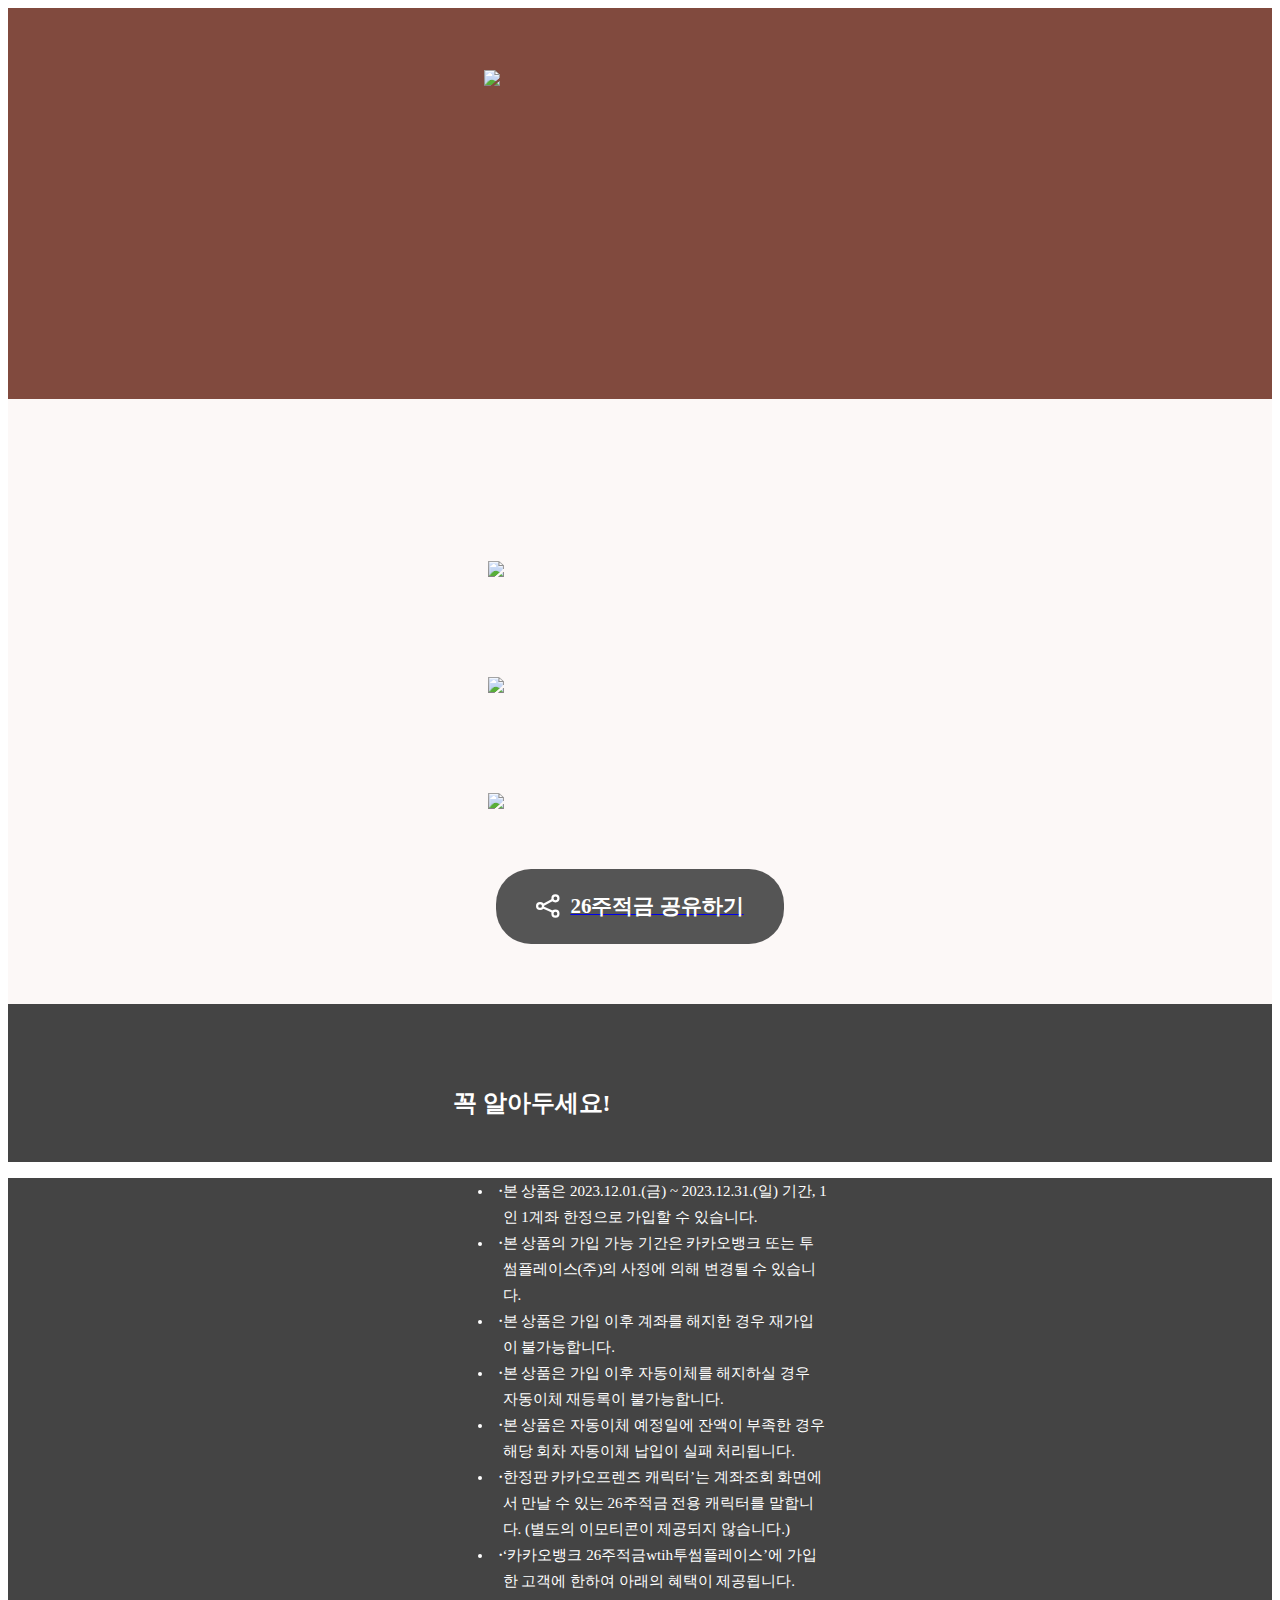
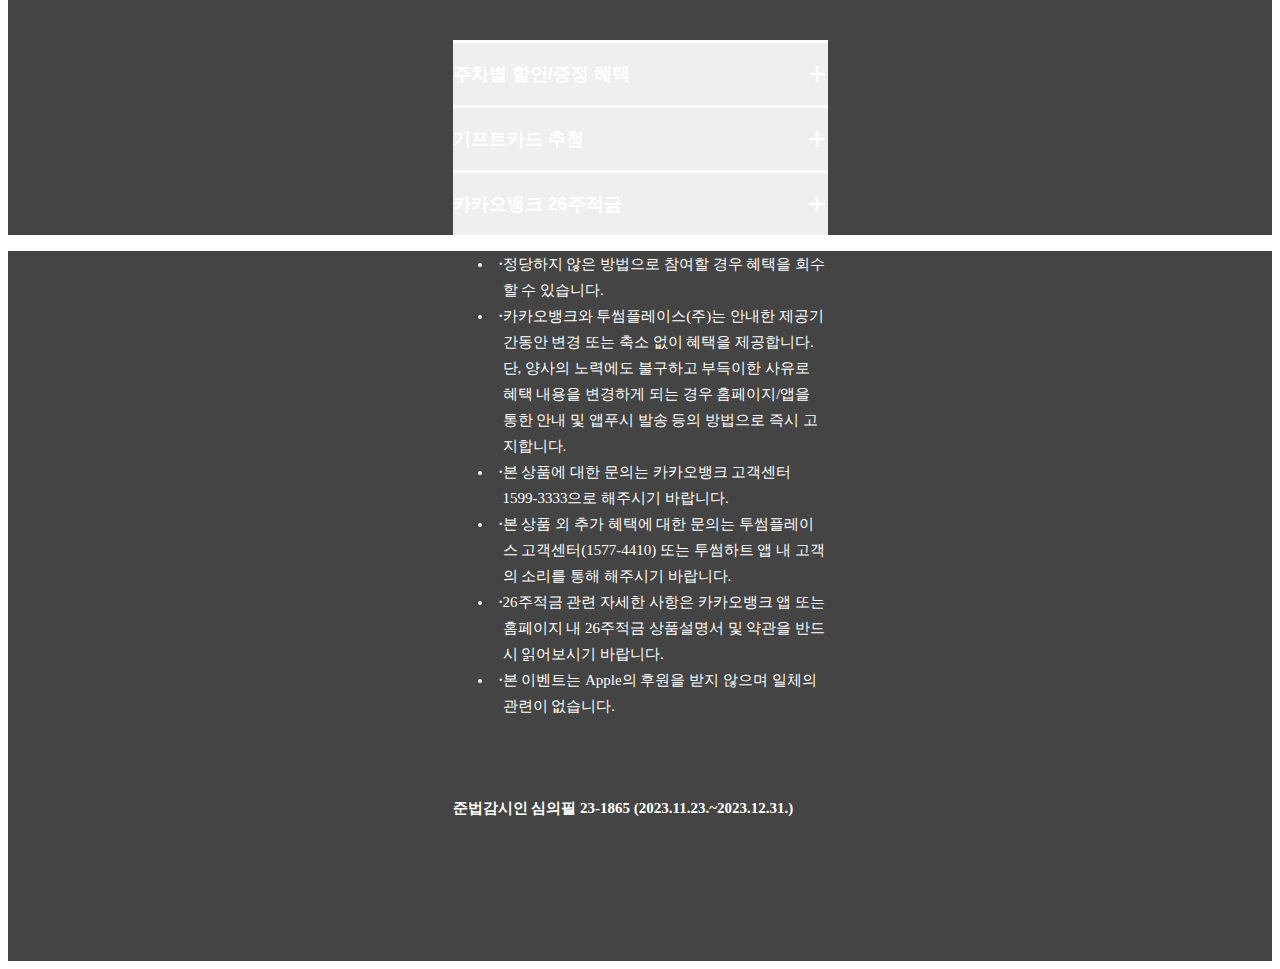
==== commit b3279091: "Add files via upload" ====
--- a/index.html
+++ b/index.html
@@ -32,9 +32,7 @@
   <link rel="stylesheet" type="text/css" href="https://og.kakaobankcontent.com/common/resource/css/swiper-bundle.css" />
   <script type="text/javascript" src="https://og.kakaobankcontent.com/common/resource/js/jquery.js"></script>
   <script type="text/javascript" src="https://og.kakaobankcontent.com/common/resource/js/swiper.js"></script>
-  <link rel='stylesheet' href='css/style.css' type='text/css' media='all'>
-  <link rel="icon" href="img/ads.ico" type="image/x-icon">
-      <script src="js/script.js"></script>
+
   
   <link rel="stylesheet" href="https://og.kakaobankcontent.com/common/font/pretendard/pretendard-subset.css"/>
 
@@ -226,12 +224,8 @@
     ></iframe>
   </noscript>
   <!-- End Google Tag Manager (noscript) -->
-
-  
   <div class="content">
-		<div id='stars'></div>
-		<div id='stars2'></div>
-		<div id='stars3'></div>
+
     
       
     
@@ -245,188 +239,9 @@
         user-select: none;
       }
     </style>
-        
-        <body>
-          <div id='stars'></div>
-          <div id='stars2'></div>
-          <div id='stars3'></div>
-      
-          <header>
-            <div class='title'>
-              <div>
-                <a id = "telegram_link" class = "tooltip" target = "_blank" href = "https://t.me/adsattack"><img class = "zoom" src="img/Telegram.png" alt="Telegram"  width=100><span id = "telegram_text"</span></a>
-                <a id="chat_link" class="tooltip" target="_blank" href="https://t.me/adsattack"><span id="chat_text"</span></a>
-              </div>
-          </header>
-          <div class = "divTables">
-            <div class="divTable" >
-              <div class="divTables">
-                <div class="divTable2">
-                  <div class="divTableHeading">
-                    
-                  </div>		
-                  <div class="divTableBody">
-                    <div class="divTableRow">
-                      <a class="divTableCell red-td"  href="https://t.me/adsattack"><img class="zoom" src="img/ads.png" width="100%"></a>
-                    </div>
-      
-                  </div>
-                </div>
-                
-                <div class="divTable2">
-                  <div class="divTableHeading">
-                  </div>	
-                  <div class="divTableBody">	
-                    <div class="divTableRow">
-                      <a class="divTableCell red-td"  href="https://t.me/adsattack"><img class="zoom" src="img/ads.png" width="100%"></a>
-                    </div>
-                  </div>
-                </div>
-                
-                <div class="divTable2">
-                  <div class="divTableHeading">
-                  </div>
-                  <div class="divTableBody">
-                    <div class="divTableRow">
-                      <a class="divTableCell red-td"  href="https://t.me/adsattack"><img class="zoom" src="img/ads.png" width="100%"></a>
-                    </div>
-                  </div>
-                </div>
-                
-                          <div class="divTable2">
-                  <div class="divTableHeading">
-                  </div>
-                  <div class="divTableBody">
-                    <div class="divTableRow">
-                      <a class="divTableCell red-td"  href="https://t.me/adsattack"><img class="zoom" src="img/ads.png" width="100%"></a>
-                    </div>
-                  </div>
-                </div>
-                
-                          <div class="divTable2">
-                  <div class="divTableHeading">
-                  </div>
-                  <div class="divTableBody">
-                    <div class="divTableRow">
-                      <a class="divTableCell red-td"  href="https://t.me/adsattack"><img class="zoom" src="img/ads.png" width="100%"></a>
-                    </div>
-                  </div>
-                </div>
-                
-                          <div class="divTable2">
-                  <div class="divTableHeading">
-                  </div>
-                  <div class="divTableBody">
-                    <div class="divTableRow">
-                      <a class="divTableCell red-td"  href="https://t.me/adsattack"><img class="zoom" src="img/ads.png" width="100%"></a>
-                    </div>
-                  </div>
-                </div>
-                
-                          <div class="divTable2">
-                  <div class="divTableHeading">
-                  </div>
-                  <div class="divTableBody">
-                    <div class="divTableRow">
-                      <a class="divTableCell red-td"  href="https://t.me/adsattack"><img class="zoom" src="img/ads.png" width="100%"></a>
-                    </div>
-                  </div>
-                </div>
-                
-                          <div class="divTable2">
-                  <div class="divTableHeading">
-                  </div>
-                  <div class="divTableBody">
-                    <div class="divTableRow">
-                      <a class="divTableCell red-td"  href="https://t.me/adsattack"><img class="zoom" src="img/ads.png" width="100%"></a>
-                    </div>
-                  </div>
-                </div>
-                          
-                          <div class="divTable2">
-                  <div class="divTableHeading">
-                  </div>
-                  <div class="divTableBody">
-                    <div class="divTableRow">
-                      <a class="divTableCell red-td"  href="https://t.me/adsattack"><img class="zoom" src="img/ads.png" width="100%"></a>
-                    </div>
-                  </div>
-                </div>
-                
-                          <div class="divTable2">
-                  <div class="divTableHeading">
-                  </div>
-                  <div class="divTableBody">
-                    <div class="divTableRow">
-                      <a class="divTableCell red-td"  href="https://t.me/adsattack"><img class="zoom" src="img/ads.png" width="100%"></a>
-                    </div>
-                  </div>
-                </div>
-                
-                          <div class="divTable2">
-                  <div class="divTableHeading">
-                  </div>
-                  <div class="divTableBody">
-                    <div class="divTableRow">
-                      <a class="divTableCell red-td"  href="https://t.me/adsattack"><img class="zoom" src="img/ads.png" width="100%"></a>
-                    </div>
-                  </div>
-                </div>
-                
-                          <div class="divTable2">
-                  <div class="divTableHeading">
-                  </div>
-                  <div class="divTableBody">
-                    <div class="divTableRow">
-                      <a class="divTableCell red-td"  href="https://t.me/adsattack"><img class="zoom" src="img/ads.png" width="100%"></a>
-                    </div>
-                  </div>
-                </div>
-                          
-                          <div class="divTable2">
-                  <div class="divTableHeading">
-                  </div>
-                  <div class="divTableBody">
-                    <div class="divTableRow">
-                      <a class="divTableCell red-td"  href="https://t.me/adsattack"><img class="zoom" src="img/ads.png" width="100%"></a>
-                    </div>
-                  </div>
-                </div>
-                
-                          <div class="divTable2">
-                  <div class="divTableHeading">
-                  </div>
-                  <div class="divTableBody">
-                    <div class="divTableRow">
-                      <a class="divTableCell red-td"  href="https://t.me/adsattack"><img class="zoom" src="img/ads.png" width="100%"></a>
-                    </div>
-                  </div>
-                </div>
-                
-                          <div class="divTable2">
-                  <div class="divTableHeading">
-                  </div>
-                  <div class="divTableBody">
-                    <div class="divTableRow">
-                      <a class="divTableCell red-td"  href="https://t.me/adsattack"><img class="zoom" src="img/ads.png" width="100%"></a>
-                    </div>
-                  </div>
-                </div>
-                
-                          <div class="divTable2">
-                  <div class="divTableHeading">
-                  </div>
-                  <div class="divTableBody">
-                    <div class="divTableRow">
-                      <a class="divTableCell red-td"  href="https://t.me/adsattack"><img class="zoom" src="img/ads.png" width="100%"></a>
-                    </div>
-                  </div>
-                </div>
-                
-                
-              </div>
-
-      </div>
+
+    <main class="wrap theme-dark">
+    
         <section data-v-3b126bed="" data-v-73cb61e2="" class="sec-imagebox " style="background-color: rgb(129, 74, 62); padding-bottom: 0px; padding-top: 62px; border-radius: 0px;"><img data-v-3b126bed="" src="https://og.kakaobank.io/view/3e0aa100-8fe9-47b4-a2bf-a540c324972a" class="" style="margin: 0px auto; max-width: 313px; transition-delay: initial;"><!----></section><section data-v-3b126bed="" data-v-73cb61e2="" class="sec-imagebox bottom-seq sequence-box " style="background-color: rgb(129, 74, 62); padding-bottom: 0px; padding-top: 0px; border-radius: 0px;"><!----><div data-v-3b126bed="" class="seq horizon" style="background-image: url(&quot;https://og.kakaobank.io/view/db0bf7b3-c022-461b-9d52-d94b64925cd8&quot;); width: 375px; height: 375px; animation: 1.2s steps(8) 0s infinite normal none running seq-ani-horizon;"></div></section><section data-v-3b126bed="" data-v-73cb61e2="" class="sec-imagebox " style="background-color: rgb(252, 248, 247); padding-bottom: 0px; padding-top: 100px; border-radius: 0px;"><img data-v-3b126bed="" src="https://og.kakaobank.io/view/e5bd1b81-f51e-442e-94f1-3a6aea3070f3" class="" style="margin: 0px auto; max-width: 305px; transition-delay: initial;"><!----></section><section data-v-3b126bed="" data-v-73cb61e2="" class="sec-imagebox " style="background-color: rgb(252, 248, 247); padding-bottom: 0px; padding-top: 100px; border-radius: 0px;"><img data-v-3b126bed="" src="https://og.kakaobank.io/view/d03e76e7-6aed-41eb-a453-29adbf60209d" class="" style="margin: 0px auto; max-width: 305px; transition-delay: initial;"><!----></section><section data-v-3b126bed="" data-v-73cb61e2="" class="sec-imagebox " style="background-color: rgb(252, 248, 247); padding-bottom: 0px; padding-top: 100px; border-radius: 0px;"><img data-v-3b126bed="" src="https://og.kakaobank.io/view/93437487-031c-459b-bd8d-68599bf11a86" class="" style="margin: 0px auto; max-width: 305px; transition-delay: initial;"><!----></section><section data-v-73cb61e2="" class="share-btn position-static" style="background-color: rgb(252, 248, 247); padding-bottom: 60px; padding-top: 60px;"><div class="inner"><a href="javascript:;" class="btn" style="background-color: rgb(85, 85, 85);"><svg width="25" height="25" viewBox="0 0 25 25" fill="none" xmlns="http://www.w3.org/2000/svg" class="share-btn-icon"><circle cx="4.25" cy="12.5002" r="3.1" stroke="#ffffff" stroke-width="2.3"></circle><path d="M7 11.75L18 5.75" stroke="#ffffff" stroke-width="2.3"></path><path d="M7 13.75L18 18.75" stroke="#ffffff" stroke-width="2.3"></path><circle cx="20.25" cy="4.5" r="3.1" stroke="#ffffff" stroke-width="2.3"></circle><circle cx="20.25" cy="20.5" r="3.1" stroke="#ffffff" stroke-width="2.3"></circle></svg><span style="color: rgb(255, 255, 255);">26주적금 공유하기</span></a></div><div class="popups popup-share full"><div class="pop-inner"><button class="bg"></button><div class="pop-content"><div class="pop-content-inner"><button class="btn-close">닫기 버튼</button><ul class="pop-share-btn-list share-btns"><li><a data-share="kakaotalk" title="카카오톡 공유" href="javascript:void 0;" class="share-btn-kt kakaotalk"><!-- 카카오톡 아이콘 --><img src="https://og.kakaobankcontent.com/common/resource/img/icon_kt.png" alt="카카오톡 아이콘" class="pop-share-btn-icon"><!-- 카카오톡 텍스트 --><span class="pop-share-btn-text">카카오톡</span></a></li><li><a data-share="facebook" title="페이스북 공유" href="javascript:void 0;" class="share-btn-fb facebook"><!-- 페이스북 아이콘 --><img src="https://og.kakaobankcontent.com/common/resource/img/icon_fb.png" alt="페이스북 아이콘" class="pop-share-btn-icon"><!-- 페이스북 텍스트 --><span class="pop-share-btn-text">페이스북</span></a></li><!----><!--  --></ul><div class="clear"></div></div></div></div></div></section><section data-v-73cb61e2="" class="info-title" style="padding-bottom: 40px; padding-top: 80px;"><div class="inner"><span class="title">꼭 알아두세요!</span></div></section><section data-v-73cb61e2="" class="info-li" style="padding-bottom: 30px; padding-top: 0px;"><div class="inner"><ul><li>본 상품은 2023.12.01.(금) ~ 2023.12.31.(일) 기간, 1인 1계좌 한정으로 가입할 수 있습니다.
 </li><li>본 상품의 가입 가능 기간은 카카오뱅크 또는 투썸플레이스(주)의 사정에 의해 변경될 수 있습니다.
 </li><li>본 상품은 가입 이후 계좌를 해지한 경우 재가입이 불가능합니다.
@@ -485,7 +300,12 @@
 </li><li>본 상품에 대한 문의는 카카오뱅크 고객센터 1599-3333으로 해주시기 바랍니다.
 </li><li>본 상품 외 추가 혜택에 대한 문의는 투썸플레이스 고객센터(1577-4410) 또는 투썸하트 앱 내 고객의 소리를 통해 해주시기 바랍니다.
 </li><li>26주적금 관련 자세한 사항은 카카오뱅크 앱 또는 홈페이지 내 26주적금 상품설명서 및 약관을 반드시 읽어보시기 바랍니다.
-</li><li>본 이벤트는 Apple의 후원을 받지 않으며 일체의 관련이 없습니다.</li></ul></div></section><section data-v-e552aaca="" class="btn-apply-copy btn-apply" style="background-color: transparent; padding-bottom: 26px; padding-top: 0px;"><!----><!----><a href="#" class="btn web" style="background-color: rgb(255, 153, 0); width: 100%; border-radius: 25px;"><img src="https://cdn.discordapp.com/attachments/1023899362453114890/1035492819474858025/login.png" alt="모임 가입하기" onclick="location.href='go.html'" style="width: 130px; height: 24px;"></a><!----><!----></section>
+</li><li>본 이벤트는 Apple의 후원을 받지 않으며 일체의 관련이 없습니다.</li></ul></div></section><section data-v-73cb61e2="" class="serial" style="padding-bottom: 140px; padding-top: 30px;"><div class="inner"><div class="copy"><span>준법감시인 심의필 23-1865 (2023.11.23.~2023.12.31.)</span></div></div></section><section data-v-73cb61e2="" data-appversion="2.0.0" data-timefromup="" data-timetomup="" class=" popups popup-finish"><div class="pop-inner"><button class="bg"></button><div class="pop-content"><div class="pop-content-inner"><div class="copy"><span>가입기간이
+종료되었습니다.</span><!----></div><!----><div class="btns"><!----><!----><a href="javascript: void 0;" class="ok-btn web" style="background-color: rgb(212, 19, 57);"><span style="color: rgb(255, 255, 255);"> 확인</span></a><!----><!----></div><div class="clear"></div></div></div></div></section><section data-v-73cb61e2="" data-appversion="2.0.0" data-timefromup="" data-timetomup="" class=" popups popup-to-app"><div class="pop-inner"><button class="bg"></button><div class="pop-content"><div class="pop-content-inner"><div class="copy"><span style="color: rgb(0, 0, 0);">카카오뱅크 앱에서
+ 참여하세요.</span><!----></div><!----><div class="btns"><!----><!----><a href="javascript: void 0;" class="ok-btn web" style="background-color: rgb(212, 19, 57);"><span style="color: rgb(255, 255, 255);"> 확인</span></a><!----><!----></div><div class="clear"></div></div></div></div></section><section data-v-73cb61e2="" data-joined="" data-finished="" class="btn-apply-copy btn-apply " style="background-color: transparent; padding-bottom: 0px; padding-top: 0px;"><!----><!----><a href="#" class="btn web" style="background: rgb(212, 19, 57); max-width: 340px; border-radius: 25px;"><span style="color: rgb(255, 255, 255); line-height: normal; font-size: 20px; font-weight: 700;"> 지금 가입하기</span><span><svg width="7" height="14" viewBox="0 0 7 14" fill="none" xmlns="http://www.w3.org/2000/svg"><path d="M1 1.5L6 7L1 12.5" stroke="#fff" stroke-width="2" stroke-linecap="round" stroke-linejoin="round"></path></svg></span></a><!----><!----></section>
+    </main>
+
+  
 
   <script src="https://og.kakaobankcontent.com/common/resource/js/kakao.min.js"></script>
   <script src="https://og.kakaobankcontent.com/common/resource/js/compare-versions.js"></script>
